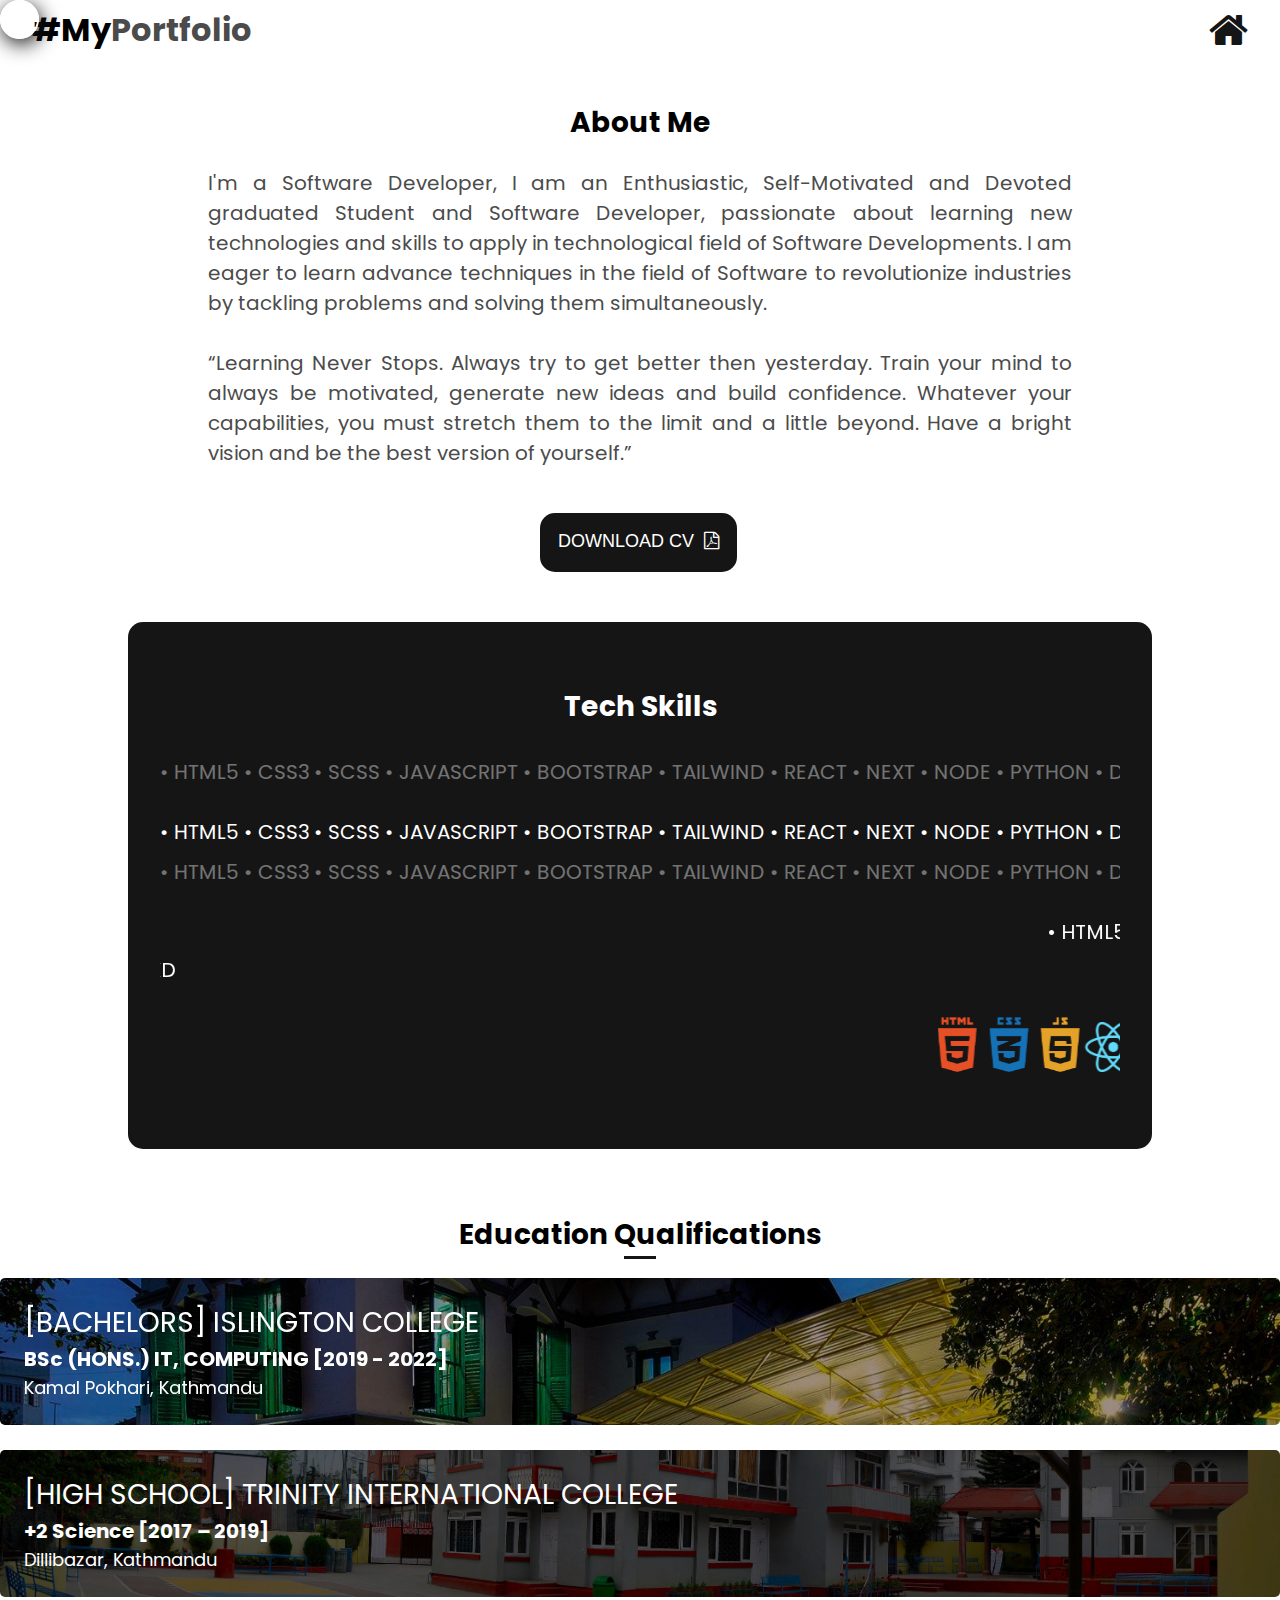
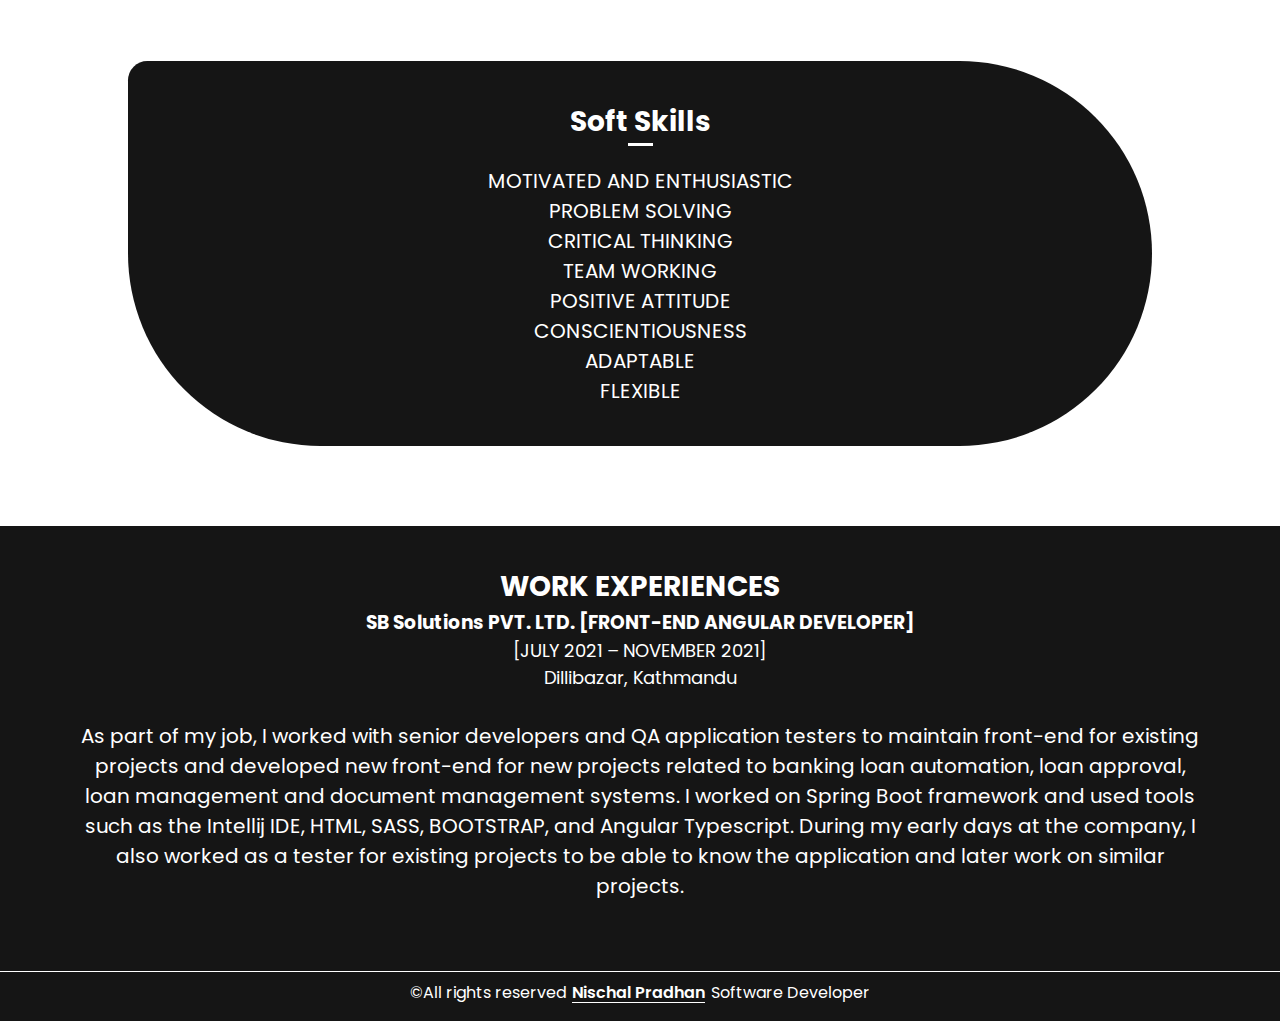
==== components/about.html @ e835295c "Update about.html" ====
<!DOCTYPE html>
<html lang="en">

<head>
    <meta charset="UTF-8" />
    <meta http-equiv="X-UA-Compatible" content="IE=edge" />
    <meta name="viewport" content="width=device-width, initial-scale=1.0" />
    <title>About Me</title>

    <link rel="icon" href="./../img/favicon.ico" type="image/x-icon" />

    <link rel="stylesheet" href="https://cdnjs.cloudflare.com/ajax/libs/font-awesome/4.7.0/css/font-awesome.min.css" />
</head>

<style>
    @import url("https://fonts.googleapis.com/css2?family=Poppins:wght@200&display=swap");
    /* font-family: 'Poppins', sans-serif; */
    
    * {
        margin: 0;
        padding: 0;
        box-sizing: border-box;
        scroll-behavior: smooth;
        cursor: none !important;
    }
    
     :root {
        --color-primary: #151515;
        --color-secondary: #fff;
        --color-dark: #111111;
        --color-dark-1: #4b4b4b;
    }
    
     ::selection {
        background: var(--color-primary);
        color: var(--color-secondary);
        text-shadow: 0 0 15px var(--color-secondary);
    }
    
     ::-webkit-scrollbar {
        width: 12px;
    }
    
     ::-webkit-scrollbar-track {
        background-color: var(--color-secondary);
    }
    
     ::-webkit-scrollbar-thumb {
        background-color: var(--color-primary);
        border-radius: 2px;
    }
    
     ::-webkit-scrollbar-thumb:hover {
        background: var(--color-dark);
    }
    
    a {
        text-decoration: none;
        color: var(--color-primary);
    }
    
    li {
        list-style: none;
        color: var(--color-primary);
    }
    
    h2 {
        font-size: 28px !important;
    }
    
    #trailer {
        height: 28px;
        width: 28px;
        background-color: transparent;
        border: 2px solid var(--color-secondary);
        border-radius: 20px 20px 20px 20px;
        padding: 1.1rem;
        position: fixed;
        left: 0;
        top: 0;
        z-index: 10000;
        pointer-events: none;
        opacity: 0;
        transition: opacity 500ms ease;
        box-shadow: 2px 5px 20px var(--color-primary);
        -webkit-border-radius: 20px 20px 20px 20px;
        -moz-border-radius: 20px 20px 20px 20px;
        -ms-border-radius: 20px 20px 20px 20px;
        -o-border-radius: 20px 20px 20px 20px;
    }
    
    body:hover>#trailer {
        opacity: 1;
    }
    
    body {
        font-family: "Poppins", sans-serif;
        background-color: var(--color-secondary);
        /* prevent x-axis scroll */
        max-width: 100% !important;
        overflow-x: hidden !important;
        animation: fadeInAnimation ease 1.5s;
        animation-iteration-count: 1;
        animation-fill-mode: forwards;
    }
    
    @keyframes fadeInAnimation {
        0% {
            opacity: 0;
        }
        100% {
            opacity: 1;
        }
    }
    
    .head-nav {
        display: flex;
        align-items: center;
        text-align: right;
        justify-content: space-between;
        position: sticky;
        top: 0;
        z-index: 9999;
        padding: 0.4em 2em;
        background-color: var(--color-secondary);
    }
    
    .head-nav i {
        font-size: 42px;
        text-transform: uppercase;
    }
    
    .head-nav i:hover {
        color: var(--color-dark-1);
    }
    
    .top-area {
        display: flex;
        flex-direction: row;
        flex-wrap: nowrap;
    }
    
    .left-area {
        width: 50%;
        margin: 2em 0 2em 3em;
        text-align: justify;
        font-size: 20px;
        padding: 2rem 5rem;
        padding-bottom: 0 !important;
        transform: translateY(-15px);
    }
    
    .left-area h2 {
        display: flex;
        justify-content: center;
        margin: 1.5rem auto;
    }
    
    .left-area p,
    .left-area q {
        font-size: 20px;
        color: var(--color-dark-1);
    }
    
    .right-area {
        background-color: var(--color-primary);
        color: var(--color-secondary);
        border-radius: 15px;
        width: 40%;
        height: 90%;
        margin: 5em 2em 0 0;
        text-align: justify;
        font-size: 20px;
        padding: 4rem 2rem 2rem 2rem;
        transform: translateY(-65px);
        transition: 0.3s ease-in-out;
    }
    
    .middle-area {
        display: flex;
        width: 100%;
    }
    
    .mid-left {
        display: flex;
        text-align: center;
        width: 50%;
        padding: 5em;
        margin: auto auto 4em auto;
        border: 2px solid var(--color-primary);
        border-radius: 10px;
        box-shadow: 70px 30px 40px var(--color-dark-1) !important;
        justify-content: center;
        align-items: center;
        transition: 0.5s ease-out;
    }
    
    .mid-left:hover {
        transform: translateX(30px);
        box-shadow: -120px 30px 50px var(--color-dark-1) !important;
        transition: 0.2s ease-in;
    }
    
    .bachelors-college,
    .plustwo-college {
        padding: 1.5em;
        color: var(--color-secondary);
        text-align: start;
        border-radius: 5px;
    }
    
    .bachelors-college {
        background: url('./../img/islington.jpg') no-repeat center center / cover;
        backdrop-filter: blur(50px);
    }
    
    .plustwo-college {
        background: url('./../img/trinity.jpg') no-repeat center center / cover;
        backdrop-filter: blur(50%);
    }
    
    .mid-left h2 {
        writing-mode: vertical-lr;
        text-align: end;
    }
    
    .mid-left-head-1 {
        display: none;
    }
    
    .mid-left-head-2 {
        padding-left: 2em;
        text-decoration: underline;
        text-underline-offset: 8px;
    }
    
    .mid-left-horLine {
        display: none;
        width: 2em;
        padding: 0.1em;
        border: none;
        background-color: var(--color-primary);
        margin: 0 auto 1.2em auto;
    }
    
    .mid-right {
        width: 30%;
        padding: 0 !important;
    }
    
    .mid-right h2 {
        margin-top: 3em;
        text-align: center;
    }
    
    .mid-right .soft-skills {
        font-size: 20px;
        text-align: center;
    }
    
    .hor-line {
        display: flex;
        width: 25px;
        padding: 0.1em;
        border: none;
        background-color: var(--color-primary);
        margin: 0 auto 1.2em auto;
    }
    
    .btn-download button {
        border: none;
        border-radius: 15px;
        margin: 2.5em auto;
        margin-bottom: 0 !important;
        padding: 1em;
        text-transform: uppercase;
        color: var(--color-secondary);
        background-color: var(--color-primary);
        border-bottom: 2px solid transparent;
        transition: 0.2s ease-out;
    }
    
    .btn-download button,
    .btn-download i {
        font-size: 18px !important;
    }
    
    .btn-download button:hover {
        background-color: transparent;
        color: var(--color-primary);
        border-bottom: 2px solid var(--color-primary);
        border-radius: 0;
    }
    /* infinite scroll text */
    
    article {
        max-width: 100%;
        margin: 1em auto;
        overflow: hidden;
        position: relative;
        min-height: 4em;
    }
    
    .infiniteScroll-left {
        white-space: nowrap;
        position: absolute;
        text-transform: uppercase;
    }
    
    .infiniteScroll-left {
        -webkit-animation: infiniteMove-left 8s linear infinite;
        white-space: nowrap;
        animation: infiniteMove-left 8s linear infinite alternate;
    }
    
    @-webkit-keyframes infiniteMove-left {
        from {
            left: 0;
        }
        to {
            left: -140px;
        }
    }
    
    @keyframes infiniteMove-left {
        from {
            left: 0;
        }
        to {
            left: -140px;
        }
    }
    
    .infiniteScroll-right {
        white-space: nowrap;
        position: absolute;
        top: 2em;
        opacity: 0.4;
        text-transform: uppercase;
    }
    
    .infiniteScroll-right {
        -webkit-animation: infiniteMove-right 8s linear infinite;
        white-space: nowrap;
        animation: infiniteMove-right 8s linear infinite alternate;
    }
    
    @-webkit-keyframes infiniteMove-right {
        from {
            right: 0;
        }
        to {
            right: -140px;
        }
    }
    
    @keyframes infiniteMove-right {
        from {
            right: 0;
        }
        to {
            right: -140px;
        }
    }
    
    @keyframes early {
        from {
            opacity: 1;
        }
        to {
            opacity: 0;
        }
    }
    
    .early {
        animation: fadeIn ease-in 1;
        animation-fill-mode: forwards;
        animation-duration: 1s;
        animation-delay: 1.5s;
    }
    /*  */
    
    .bottom-area {
        text-align: center;
        background-color: var(--color-primary);
        color: var(--color-secondary);
    }
    
    .bottom-area h2 {
        display: flex;
        justify-content: center;
        text-transform: uppercase;
        font-size: 24px;
        text-align: center;
    }
    
    .bottom-area span {
        font-size: 18px;
        display: flex;
        justify-content: center;
    }
    
    .bottom-area p {
        width: 100%;
        margin: 1.5em auto;
        justify-content: center;
        font-size: 20px;
        text-align: center;
    }
    /* footer */
    
    .footer-content {
        display: flex;
        justify-content: center;
        text-align: center;
        padding: 0.5em 2em 1em 2em;
        background: var(--color-primary);
        color: var(--color-secondary);
        border-top: 1px solid var(--color-secondary);
    }
    
    .footer-content>span {
        margin: 0 0.2em;
    }
    
    .footer-content>span:nth-child(2) {
        font-weight: 600;
    }
    
    @media screen and (max-width:1900px) {
        .top-area {
            display: block;
        }
        .left-area {
            width: 80%;
            margin: auto;
        }
        .right-area {
            width: 60%;
            margin: auto;
        }
        .right-area {
            margin: 100px auto;
            margin-bottom: 0 !important;
        }
        .btn-download {
            max-width: 200px;
            padding: 0 !important;
            margin: auto !important;
        }
    }
    
    @media screen and (max-width:1700px) {
        .mid-left {
            width: 50%;
            border: none;
            display: block;
            border-radius: 0;
            box-shadow: none !important;
        }
        .mid-left-head-1 {
            display: block;
        }
        .mid-left-head-2 {
            display: none;
        }
        .mid-left-horLine {
            display: flex;
            width: 2em;
            padding: 0.1em;
            border: none;
            background-color: var(--color-primary);
            margin: 0 auto 1.2em auto;
        }
        .mid-left:hover {
            box-shadow: none !important;
            transform: none !important;
        }
        .mid-left h2 {
            writing-mode: horizontal-tb;
            text-align: center;
        }
        .edu-institutes {
            text-align: center;
        }
        .mid-right {
            width: 50%;
            text-align: center;
            margin-top: 0 !important;
            margin: auto;
            margin-bottom: 5em;
            border-left: 1px double var(--color-primary);
            border-radius: 0;
        }
        .mid-right .soft-skills {
            line-height: 40px;
        }
    }
    
    @media screen and (max-width:1300px) {
        .left-area,
        .right-area {
            width: 80%;
            margin: auto;
        }
        .right-area {
            margin: 100px auto;
        }
        .middle-area {
            display: block;
        }
        .mid-left,
        .mid-right {
            border: none;
            padding: 0;
        }
        .mid-left {
            width: 100%;
        }
        .mid-right {
            width: 80%;
            background-color: var(--color-primary);
            color: var(--color-secondary);
            border-radius: 25px 250px 250px 250px;
            transition: 0.3s ease-in-out;
        }
        .mid-right h2 {
            margin: 0;
        }
        .mid-right {
            padding: 2.5em !important;
        }
        .soft-skills ul li {
            color: var(--color-secondary) !important;
        }
        .mid-right .soft-skills {
            line-height: 30px;
        }
    }
    
    .hor-line {
        display: block;
        background-color: var(--color-secondary);
    }
    
    @media screen and (max-width:845px) {
        .top-area>.left-area {
            width: 98%;
            margin: 0;
            padding: 1.2em;
        }
        .top-area>.right-area {
            width: 94%;
            margin: 100px auto;
        }
        .bottom-area {
            padding: 2.5em 1.2em !important;
        }
        .mid-right {
            width: 100%;
            border-radius: 0;
            margin-bottom: 2em;
            background-color: transparent;
            color: var(--color-primary);
        }
        .soft-skills ul li {
            color: var(--color-primary) !important;
        }
        .hor-line {
            display: block;
            background-color: var(--color-primary);
        }
    }
    
    @media screen and (max-width:525px) {
        .top-area>.right-area {
            border-radius: 0;
            width: 100%;
            margin: 100px auto;
            padding: 2.5em 0 1.5em 0 !important;
        }
    }
</style>

<body>
    <!-- cursor trailer -->
    <div id="trailer"></div>
    <!--  -->

    <header class="head-nav">
        <h1>#My<span style="color: #4b4b4b">Portfolio</span></h1>
        <a href="/">
            <i class="fa fa-home"></i>
        </a>
    </header>

    <main>
        <section class="about-page">
            <div class="top-area">
                <div class="left-area">
                    <h2>About Me</h2>
                    <p>
                        I'm a Software Developer, I am an Enthusiastic, Self-Motivated and Devoted graduated Student and Software Developer, passionate about learning new technologies and skills to apply in technological field of Software Developments. I am eager to learn advance
                        techniques in the field of Software to revolutionize industries by tackling problems and solving them simultaneously.
                    </p>
                    <br />
                    <q>Learning Never Stops. Always try to get better then yesterday.
                    Train your mind to always be motivated, generate new ideas and
                    build confidence. Whatever your capabilities, you must stretch
                    them to the limit and a little beyond. Have a bright vision and be
                    the best version of yourself.</q>
                    <div class="btn-download">
                        <a href="./../docs/CV-Nischal-Pradhan.pdf" target="_blank">
                            <button class="download-btn">Download CV&nbsp;
                            <i class="fa fa-file-pdf-o" style="font-size:24px"></i></button>
                        </a>
                    </div>
                </div>

                <div class="right-area">

                    <section class="early">
                        <h2 style="text-align: center;">
                            Tech Skills</h2>
                        <hr style="
                          display: flex;
                          width: 25px;
                          padding: 0.1em;
                          border: none;
                          background-color: var(--color-primary);
                          margin: 0 auto -35px auto;
                        " class="hor-line" />
                        <article>
                            <p class="infiniteScroll-right">
                                &#x2022; HTML5 &#x2022; CSS3 &#x2022; SCSS &#x2022; JAVASCRIPT &#x2022; BOOTSTRAP &#x2022; TAILWIND &#x2022; REACT &#x2022; NEXT &#x2022; NODE &#x2022; PYTHON &#x2022; DJANGO &#x2022; GIT &#x2022; GITHUB &#x2022; ORACLE SQL &#x2022; MYSQL &#x2022; ADOBE
                                PHOTOSHOP &#x2022; ADOBE ILLUSTRATOR &#x2022; ADOBE PREMIERE PRO &#x2022; FIGMA &#x2022; ADOBE XD
                            </p>
                        </article>
                        <article>
                            <p class="infiniteScroll-left">
                                &#x2022; HTML5 &#x2022; CSS3 &#x2022; SCSS &#x2022; JAVASCRIPT &#x2022; BOOTSTRAP &#x2022; TAILWIND &#x2022; REACT &#x2022; NEXT &#x2022; NODE &#x2022; PYTHON &#x2022; DJANGO &#x2022; GIT &#x2022; GITHUB &#x2022; ORACLE SQL &#x2022; MYSQL &#x2022; ADOBE
                                PHOTOSHOP &#x2022; ADOBE ILLUSTRATOR &#x2022; ADOBE PREMIERE PRO &#x2022; FIGMA &#x2022; ADOBE XD
                            </p>
                            <p class="infiniteScroll-right">&#x2022; HTML5 &#x2022; CSS3 &#x2022; SCSS &#x2022; JAVASCRIPT &#x2022; BOOTSTRAP &#x2022; TAILWIND &#x2022; REACT &#x2022; NEXT &#x2022; NODE &#x2022; PYTHON &#x2022; DJANGO &#x2022; GIT &#x2022; GITHUB &#x2022; ORACLE SQL
                                &#x2022; MYSQL &#x2022; ADOBE PHOTOSHOP &#x2022; ADOBE ILLUSTRATOR &#x2022; ADOBE PREMIERE PRO &#x2022; FIGMA &#x2022; ADOBE XD
                            </p>
                        </article>

                        <article>
                            <marquee behavior="scroll" direction="left">&#x2022; HTML5 &#x2022; CSS3 &#x2022; SCSS &#x2022; JAVASCRIPT &#x2022; BOOTSTRAP &#x2022; TAILWIND &#x2022; REACT &#x2022; NEXT &#x2022; NODE &#x2022; PYTHON &#x2022; DJANGO &#x2022; GIT &#x2022; GITHUB &#x2022; ORACLE SQL
                                &#x2022; MYSQL &#x2022; ADOBE PHOTOSHOP &#x2022; ADOBE ILLUSTRATOR &#x2022; ADOBE PREMIERE PRO &#x2022; FIGMA &#x2022; ADOBE XD</marquee>

                            <marquee behavior="scroll" direction="right"> &#x2022; HTML5 &#x2022; CSS3 &#x2022; SCSS &#x2022; JAVASCRIPT &#x2022; BOOTSTRAP &#x2022; TAILWIND &#x2022; REACT &#x2022; NEXT &#x2022; NODE &#x2022; PYTHON &#x2022; DJANGO &#x2022; GIT &#x2022; GITHUB &#x2022; ORACLE SQL
                                &#x2022; MYSQL &#x2022; ADOBE PHOTOSHOP &#x2022; ADOBE ILLUSTRATOR &#x2022; ADOBE PREMIERE PRO &#x2022; FIGMA &#x2022; ADOBE XD</marquee>
                        </article>

                        <article>
                            <marquee behavior="scroll" direction="left" scrollamount="15">
                                <img src="./../img/icons/hcj.png" alt="" height="55px">
                                <img src="./../img/icons/react.png" alt="" height="50px">
                                <img src="./../img/icons/next.png" alt="" height="50px" style="filter: invert(100%);">
                                <img src="./../img/icons/node.png" alt="" height="50px">
                                <img src="./../img/icons/python.png" alt="" height="50px">
                                <img src="./../img/icons/django.png" alt="" height="50px">
                                <img src="./../img/icons/bootstrap.png" alt="" height="50px">
                                <img src="./../img/icons/tailwind.png" alt="" height="55px">
                                <img src="./../img/icons/git.png" alt="" height="55px">
                                <img src="./../img/icons/github.png" alt="" height="55px" style="filter: invert(100%);">
                                <img src="./../img/icons/sql.png" alt="" height="55px">
                                <img src="./../img/icons/ps.png" alt="" height="50px">
                                <img src="./../img/icons/pr.png" alt="" height="50px">
                                <img src="./../img/icons/xd.png" alt="" height="50px">
                                <img src="./../img/icons/figma.png" alt="" height="50px">
                            </marquee>
                        </article>
                    </section>
                </div>
            </div>

            <div class="middle-area">
                <div class="mid-left">
                    <h2 class="mid-left-head-1">
                        Education Qualifications
                    </h2>

                    <hr class="mid-left-horLine" />

                    <div class="edu-institutes">

                        <div class="bachelors-college">
                            <span style="text-transform: uppercase; font-size: 28px;">
                              [Bachelors] Islington College
                            </span>
                            <h4 style="font-size: 20px;">
                                BSc (HONS.) IT, COMPUTING
                                <span> [2019 - 2022] </span>
                            </h4>
                            <span style="font-size: 18px"> Kamal Pokhari, Kathmandu </span>
                        </div>
                        <br>
                        <div class="plustwo-college">
                            <span style="text-transform: uppercase; font-size: 28px;">
                              [HIGH SCHOOL] TRINITY INTERNATIONAL COLLEGE
                            </span>
                            <h4 style="font-size: 20px;">
                                +2 Science
                                <span> [2017 – 2019] </span>
                            </h4>
                            <span style="font-size: 18px"> Dillibazar, Kathmandu </span>
                        </div>
                    </div>

                    <h2 class="mid-left-head-2">Education Qualifications</h2>
                </div>

                <div class="mid-right">
                    <h2>
                        Soft Skills
                    </h2>

                    <hr class="hor-line" />

                    <div class="soft-skills">
                        <ul style="text-transform: uppercase">
                            <li>MOTIVATED and ENTHUSIASTIC</li>
                            <li>PROBLEM SOLVING</li>
                            <li>CRITICAL THINKING</li>
                            <li>TEAM WORKING</li>
                            <li>POSITIVE ATTITUDE</li>
                            <li>CONSCIENTIOUSNESS</li>
                            <li>ADAPTABLE</li>
                            <li>FLEXIBLE</li>
                        </ul>
                    </div>
                </div>
            </div>
            </div>

            <div class="bottom-area" style="padding: 2.5em 5em">
                <h2 style="font-size: 24px;">Work Experiences</h2>
                <div class="about-experiences">
                    <h3>SB Solutions PVT. LTD. [FRONT-END ANGULAR DEVELOPER]</h3>
                    <span> [JULY 2021 – NOVEMBER 2021] </span>
                    <span> Dillibazar, Kathmandu </span>
                    <p>
                        As part of my job, I worked with senior developers and QA application testers to maintain front-end for existing projects and developed new front-end for new projects related to banking loan automation, loan approval, loan management and document management
                        systems. I worked on Spring Boot framework and used tools such as the Intellij IDE, HTML, SASS, BOOTSTRAP, and Angular Typescript. During my early days at the company, I also worked as a tester for existing projects to be able
                        to know the application and later work on similar projects.
                    </p>
                </div>
            </div>
            </div>

        </section>
        <footer>
            <div class="footer-content">
                <span class="footer-c">©All rights reserved</span>
                <span class="footer-name" style="text-decoration: underline; text-underline-offset: 4px">Nischal Pradhan</span
              >
              <span class="footer-aim">Software Developer</span>
            </div>
        </footer>
    </main>
</body>

<script>
    //cursor trailer animation
    const trailer = document.getElementById("trailer");

    window.onmousemove = (e) => {
        const x = e.clientX - trailer.offsetWidth / 2;
        const y = e.clientY - trailer.offsetHeight / 2;

        const keyframes = {
            transform: `translate(${x}px, ${y}px)`,
        };

        trailer.animate(keyframes, {
            duration: 0,
            fill: "forwards",
        });
    };
</script>

</html>
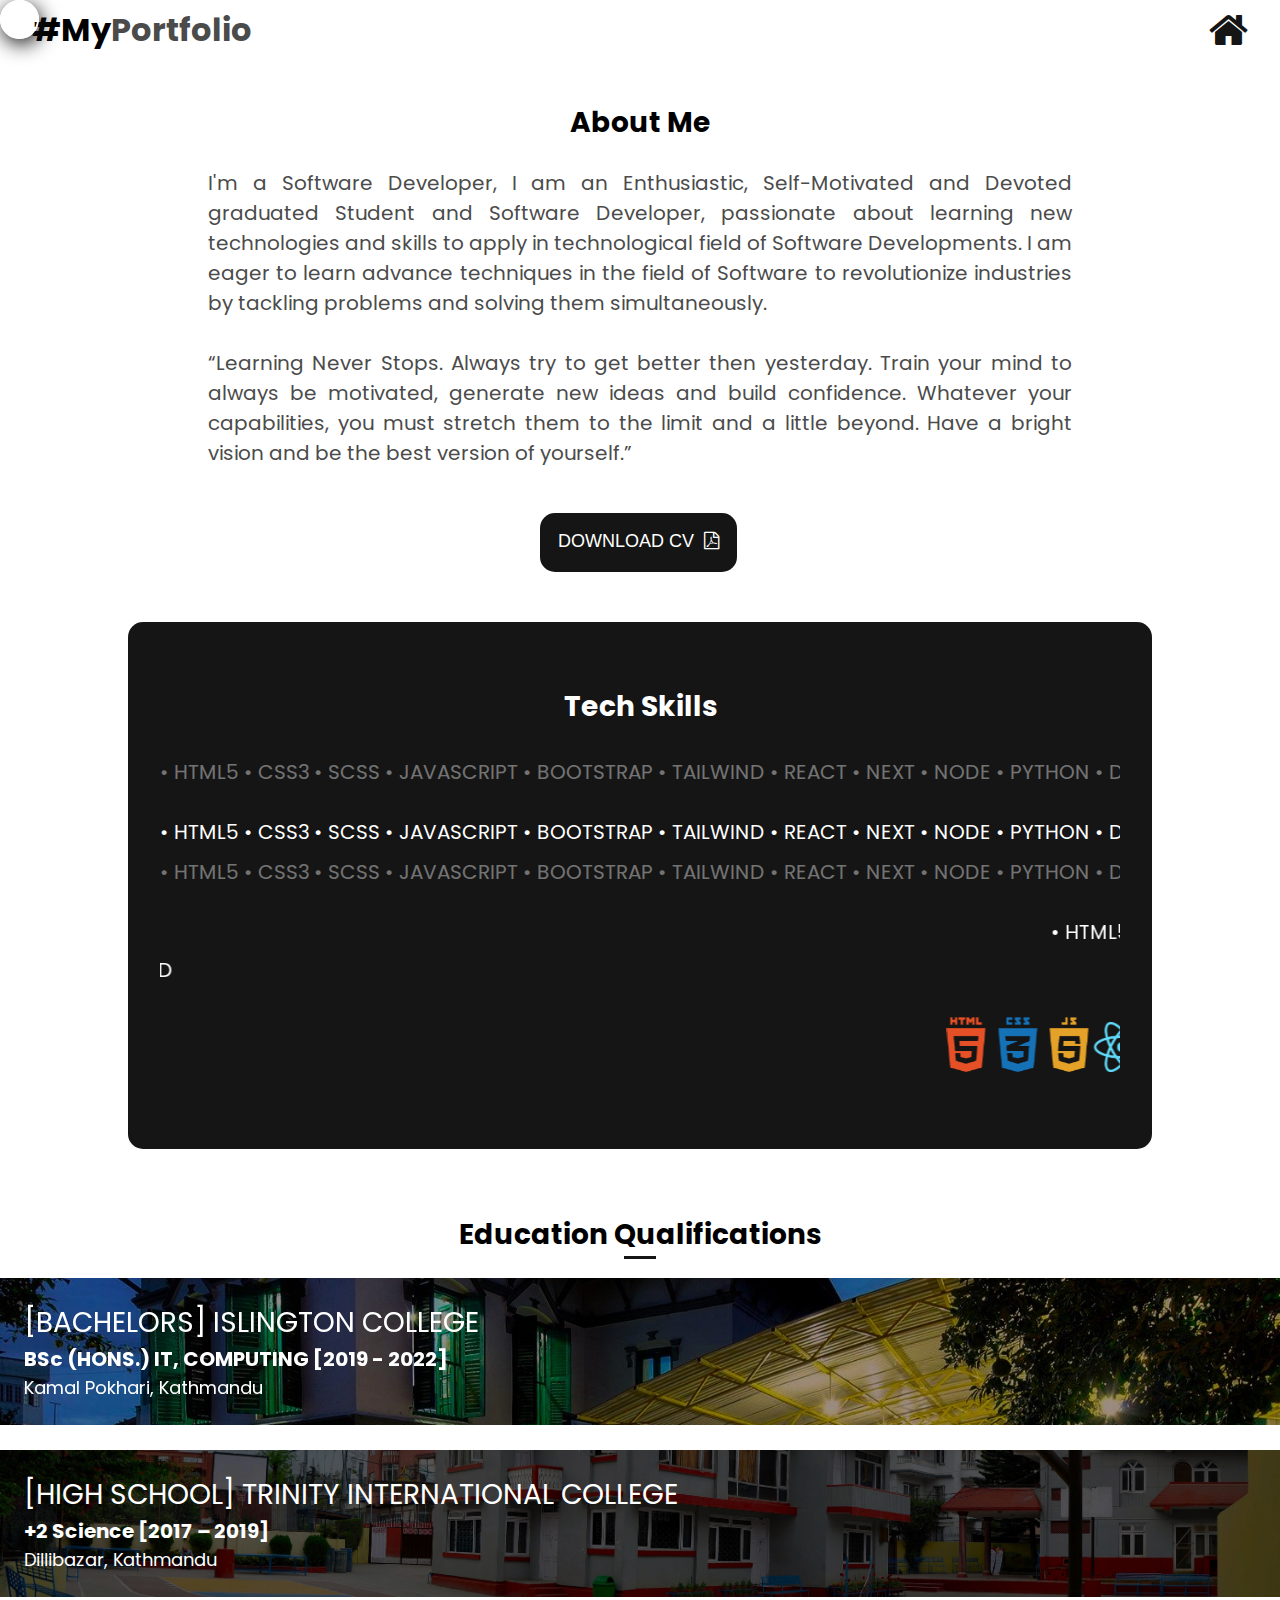
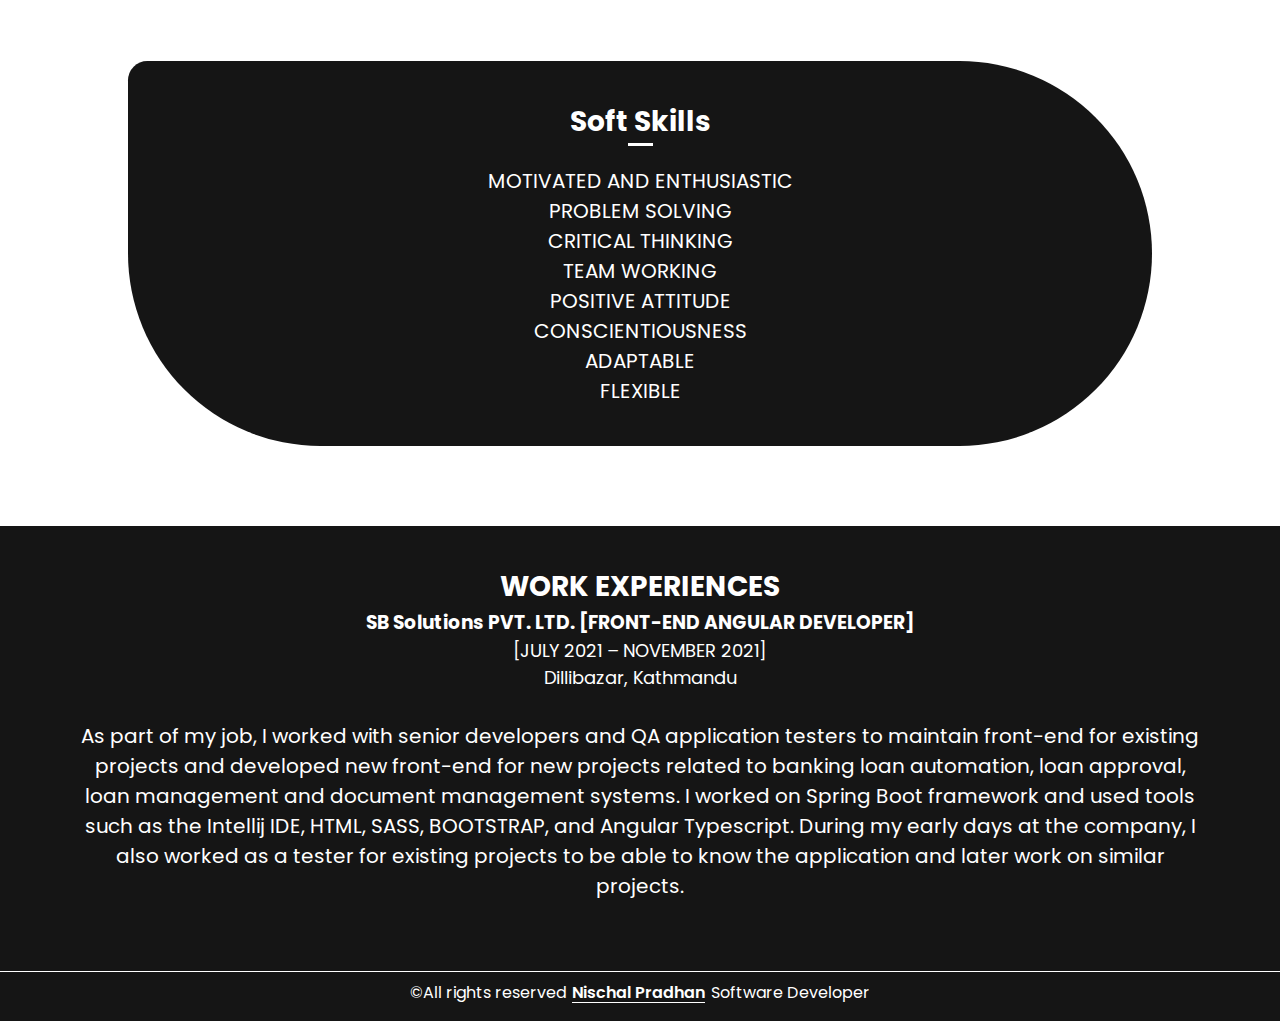
==== commit 449a2aa1: "Update about.html" ====
--- a/components/about.html
+++ b/components/about.html
@@ -206,7 +206,6 @@
         padding: 1.5em;
         color: var(--color-secondary);
         text-align: start;
-        border-radius: 5px;
     }
     
     .bachelors-college {
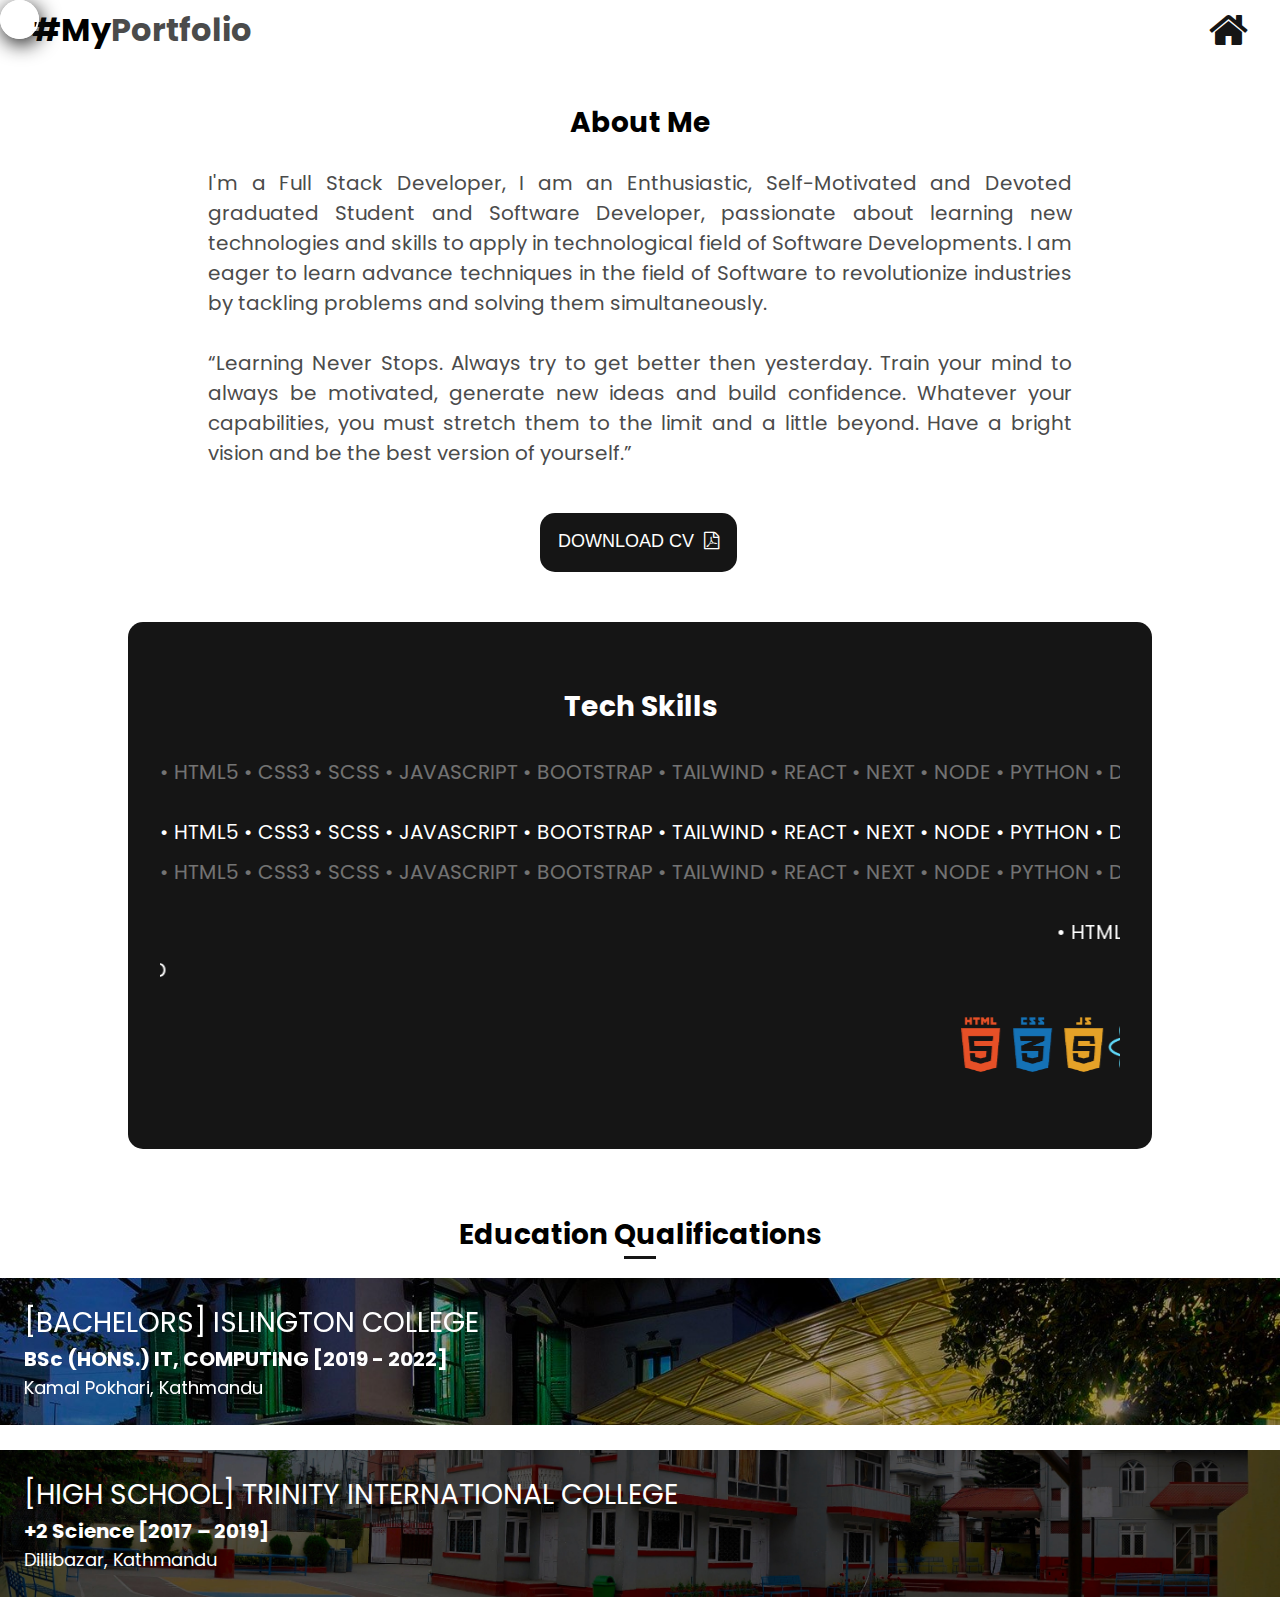
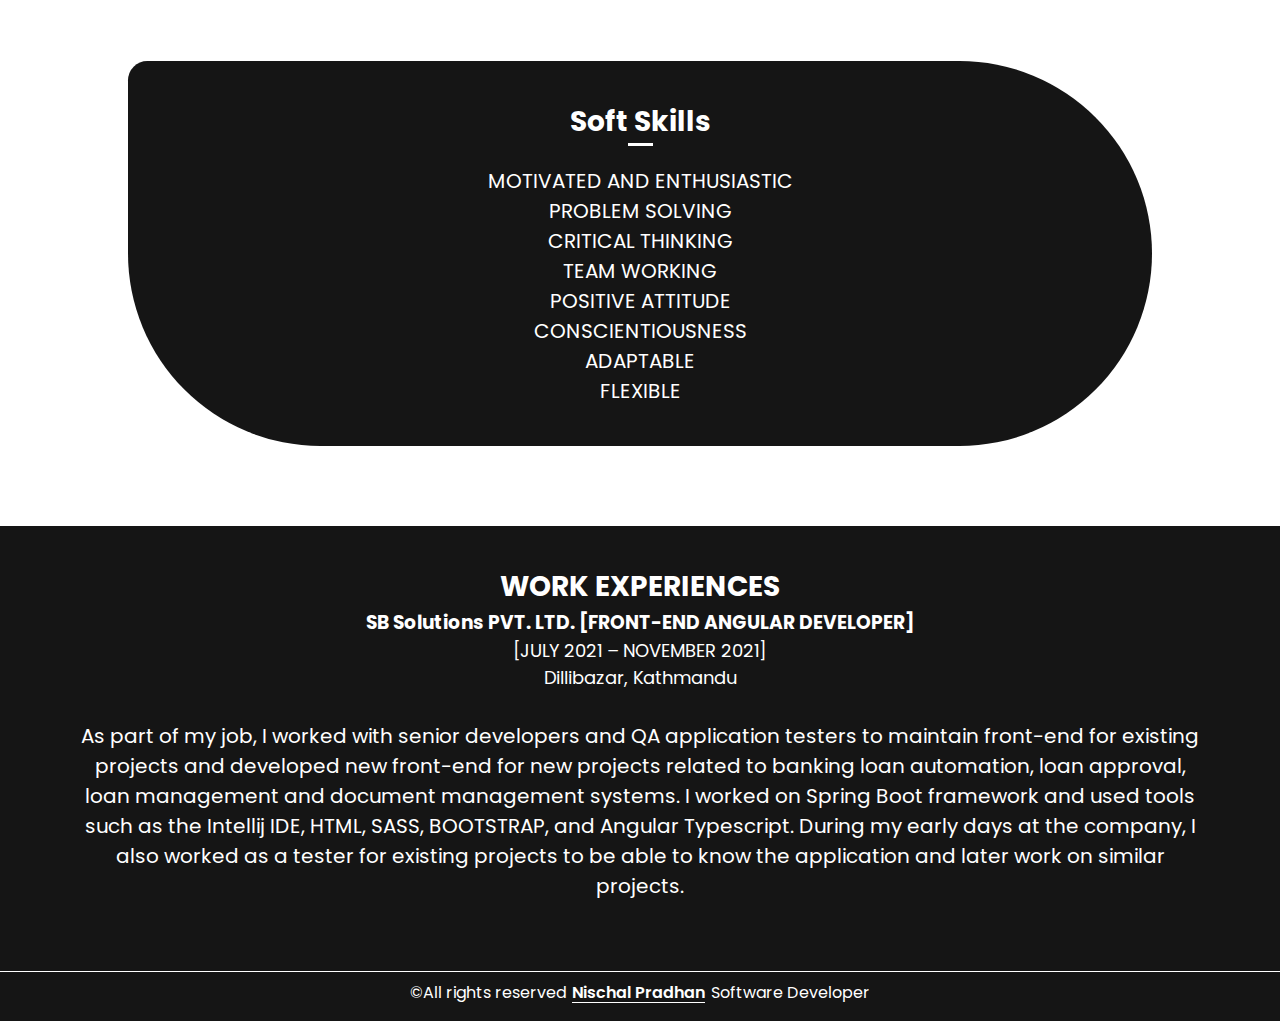
==== commit 35dab1cf: "updates" ====
--- a/components/about.html
+++ b/components/about.html
@@ -599,7 +599,7 @@
                 <div class="left-area">
                     <h2>About Me</h2>
                     <p>
-                        I'm a Software Developer, I am an Enthusiastic, Self-Motivated and Devoted graduated Student and Software Developer, passionate about learning new technologies and skills to apply in technological field of Software Developments. I am eager to learn advance
+                        I'm a Full Stack Developer, I am an Enthusiastic, Self-Motivated and Devoted graduated Student and Software Developer, passionate about learning new technologies and skills to apply in technological field of Software Developments. I am eager to learn advance
                         techniques in the field of Software to revolutionize industries by tackling problems and solving them simultaneously.
                     </p>
                     <br />
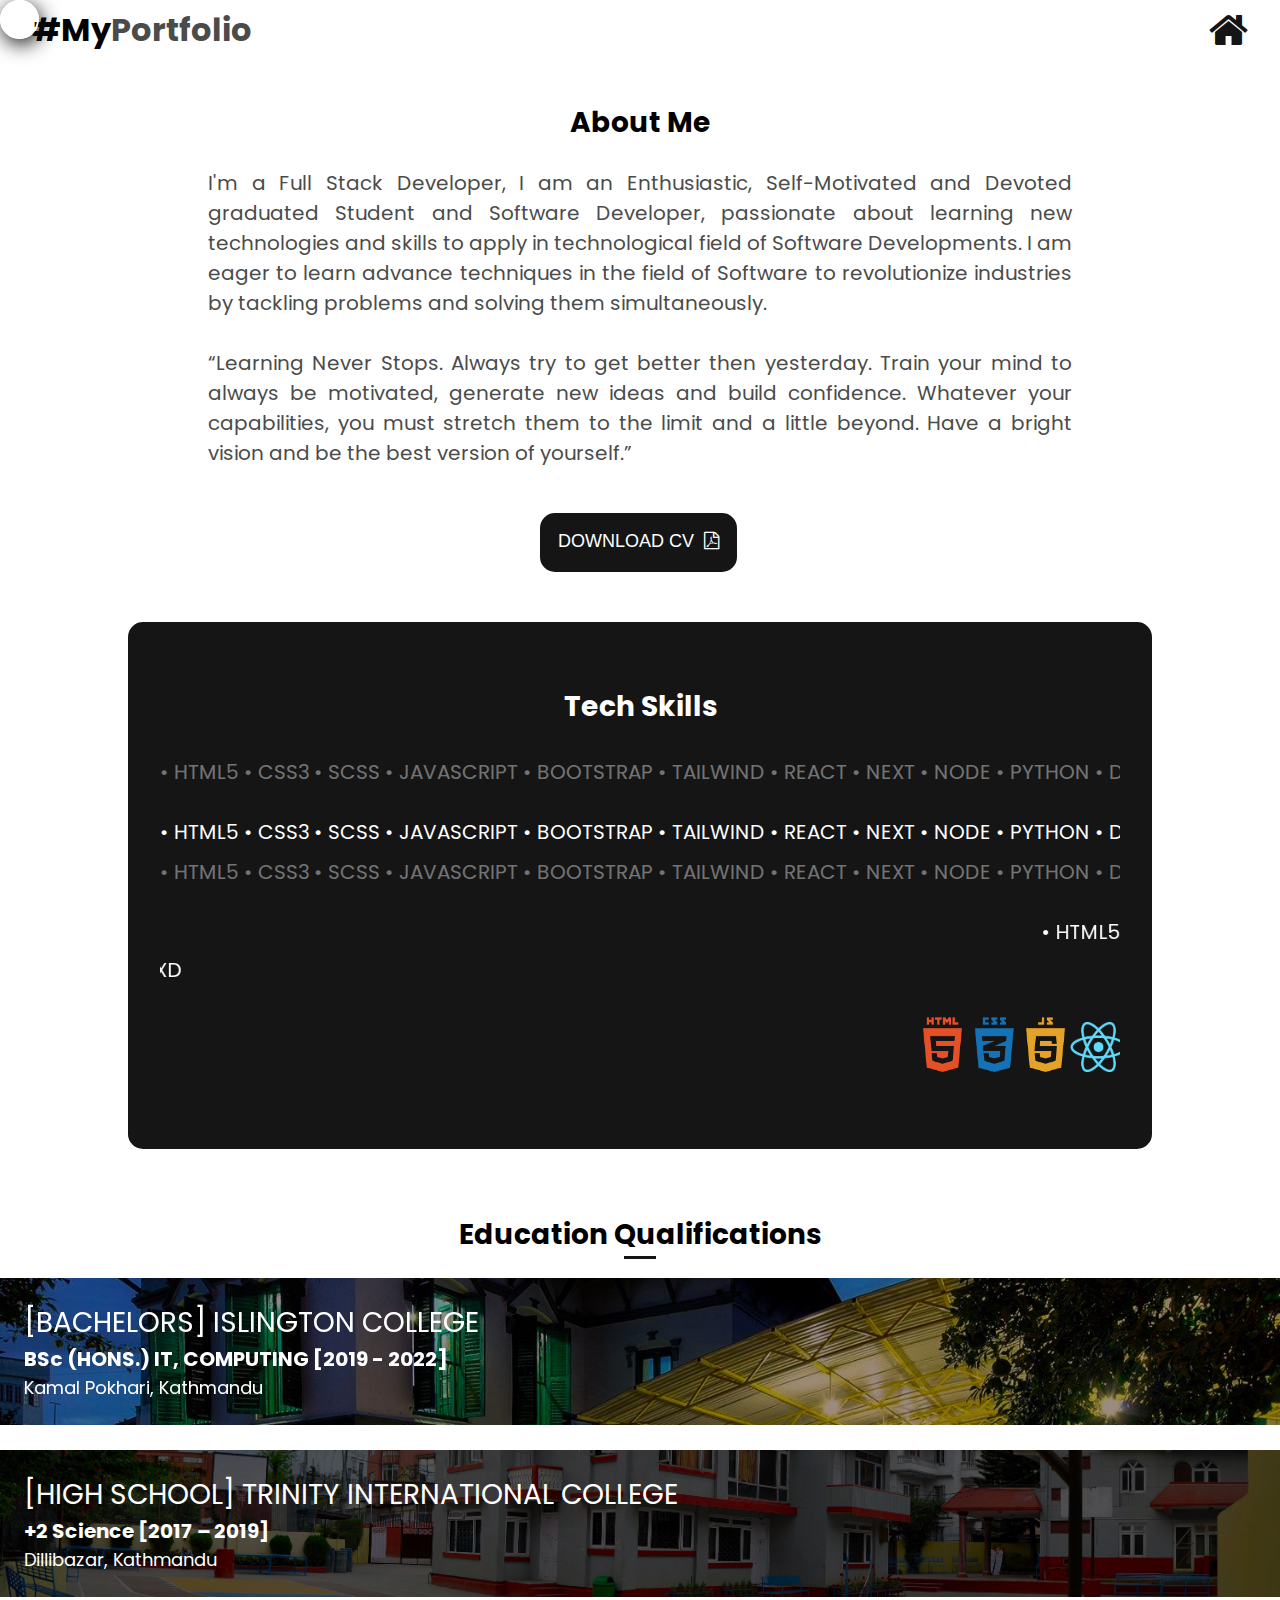
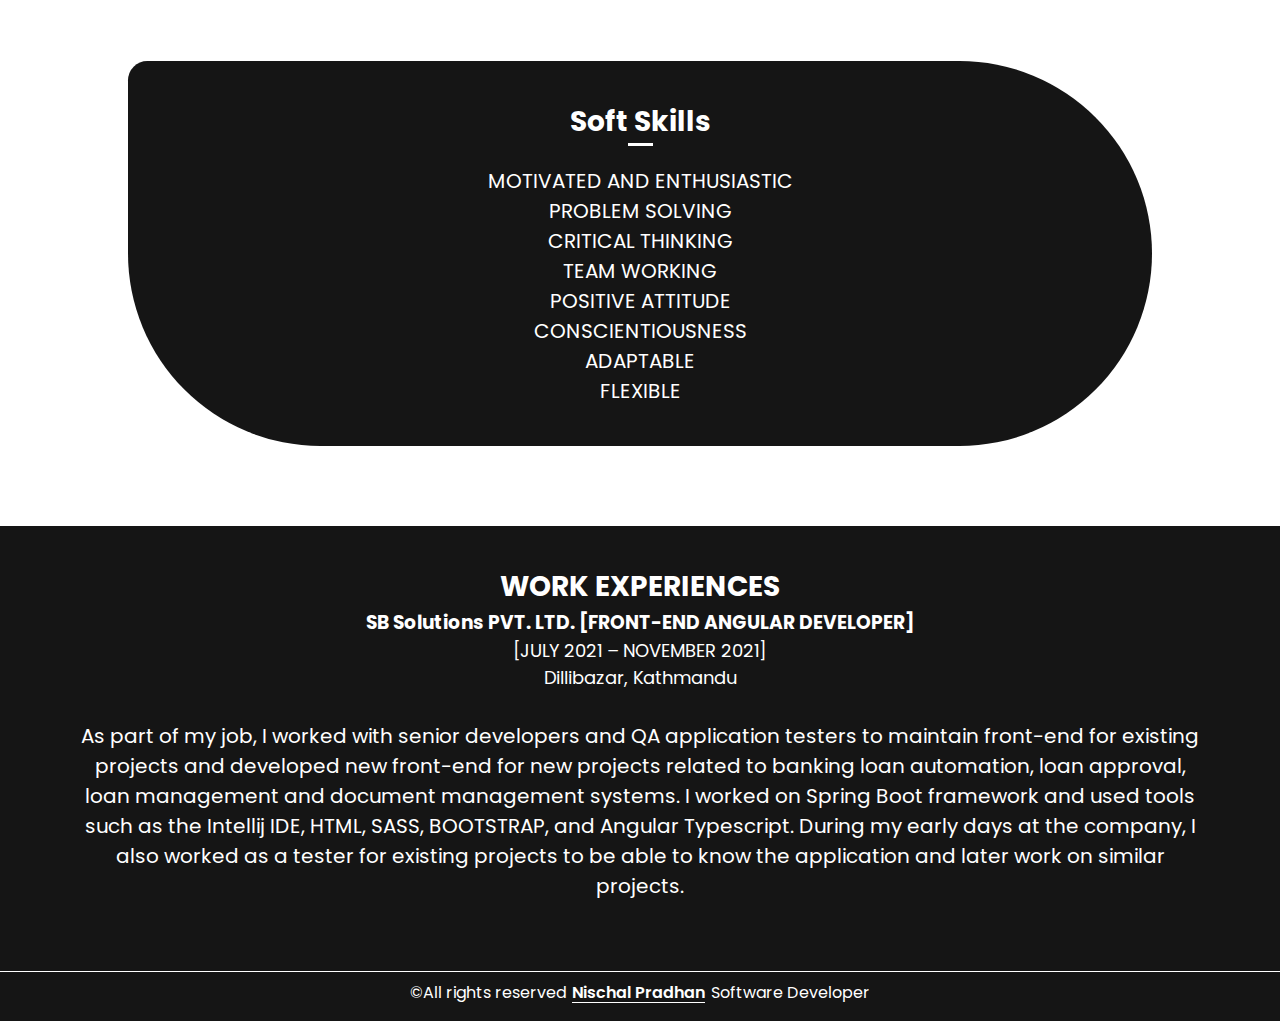
==== commit b4c66715: "updates" ====
--- a/components/about.html
+++ b/components/about.html
@@ -587,8 +587,10 @@
     <!--  -->
 
     <header class="head-nav">
-        <h1>#My<span style="color: #4b4b4b">Portfolio</span></h1>
-        <a href="/">
+        <h1>
+            #My<span style="color:#4b4b4b">Portfolio</span>
+        </h1>
+        <a href="/" aria-label="Go TO Home?">
             <i class="fa fa-home"></i>
         </a>
     </header>
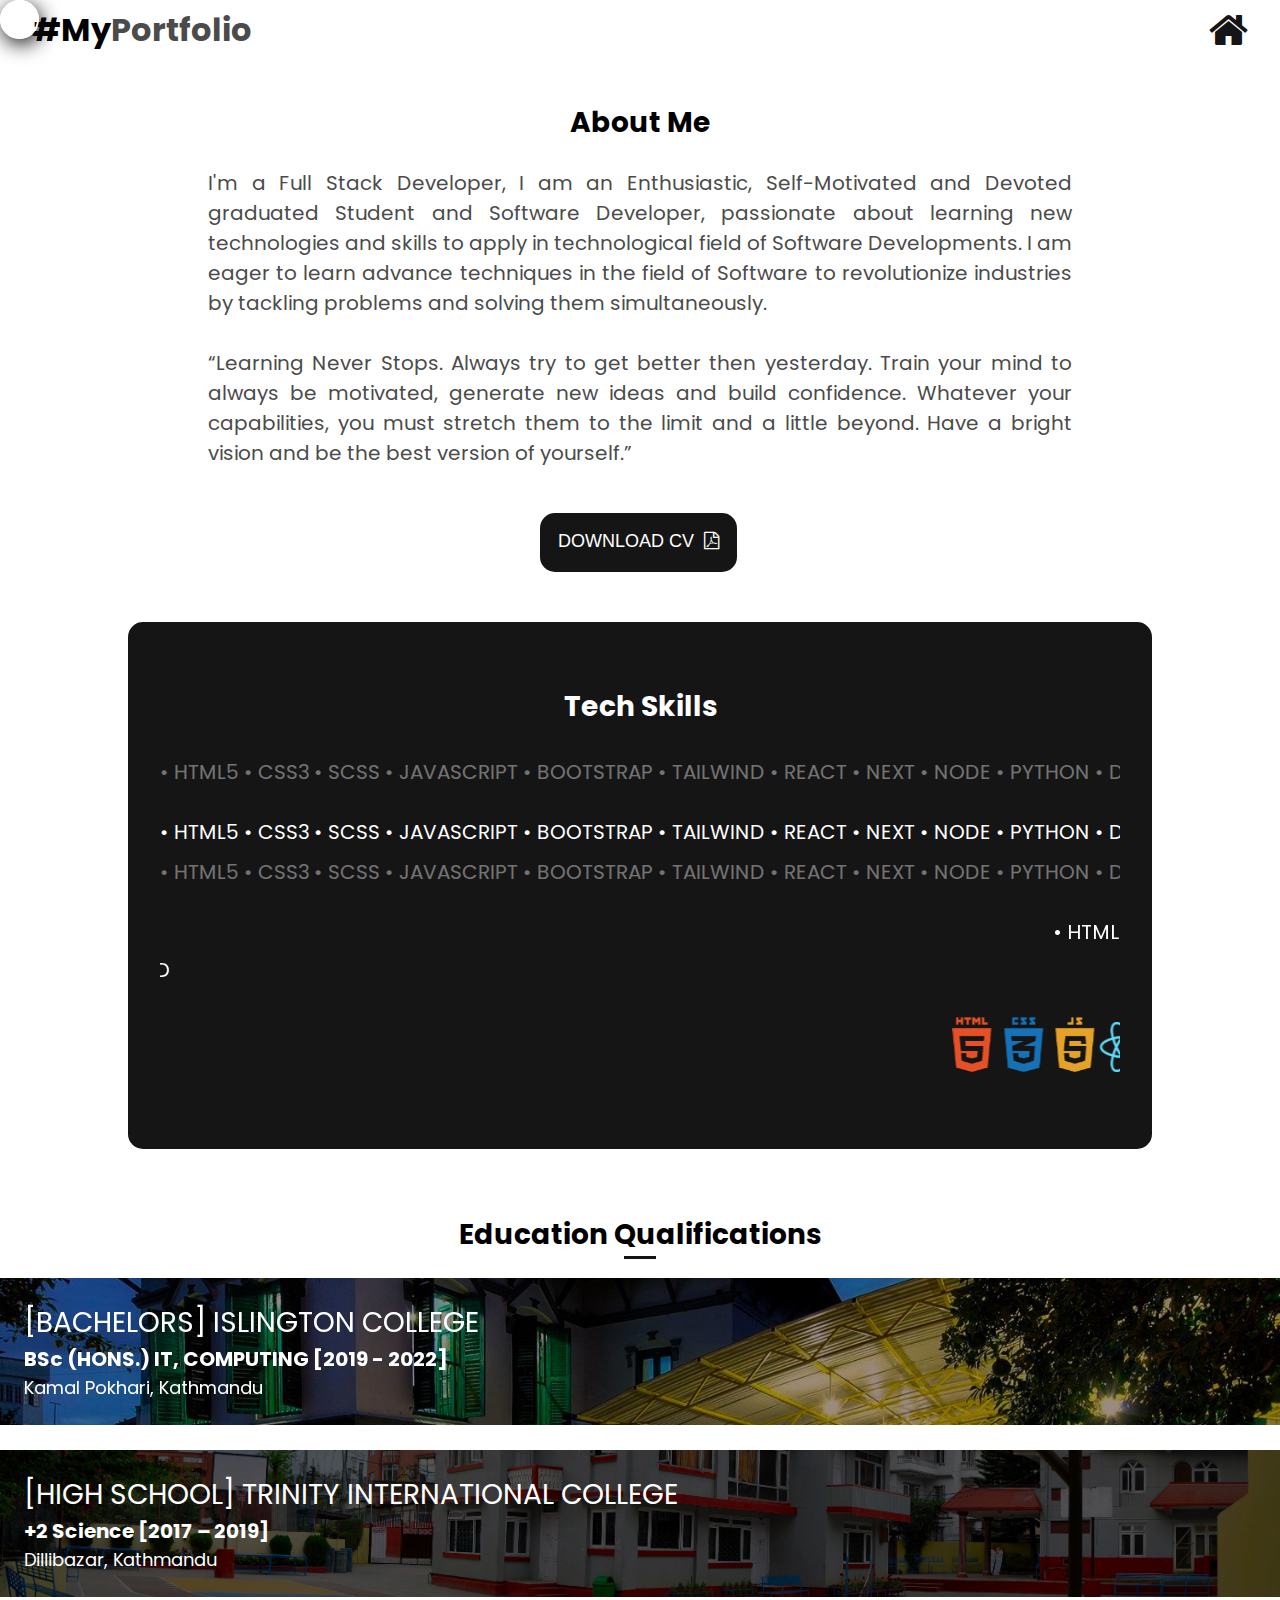
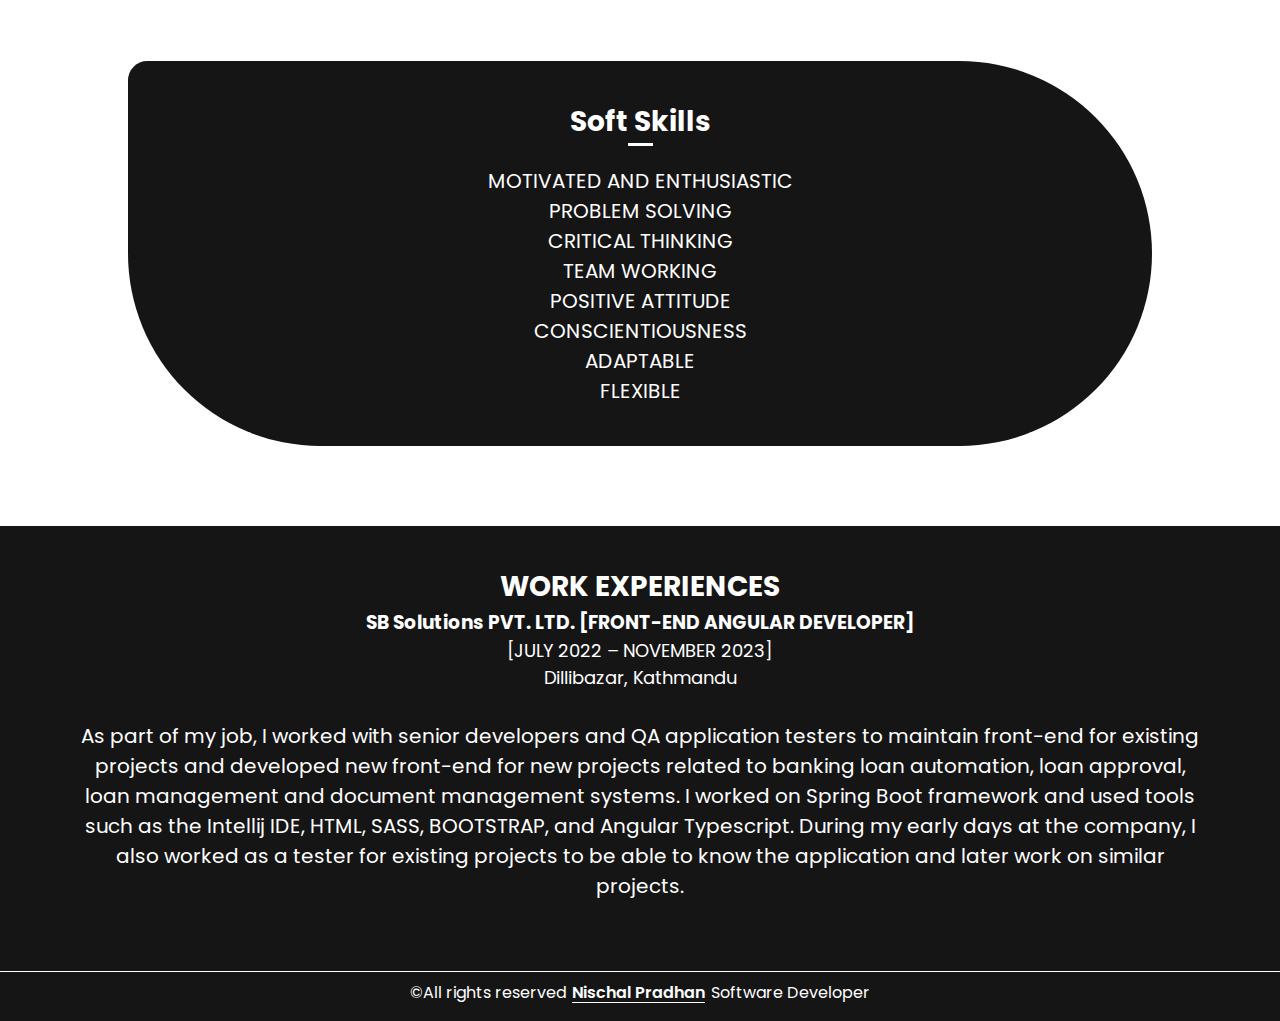
==== commit 27d3a6c8: "updates" ====
--- a/components/about.html
+++ b/components/about.html
@@ -601,8 +601,8 @@
                 <div class="left-area">
                     <h2>About Me</h2>
                     <p>
-                        I'm a Full Stack Developer, I am an Enthusiastic, Self-Motivated and Devoted graduated Student and Software Developer, passionate about learning new technologies and skills to apply in technological field of Software Developments. I am eager to learn advance
-                        techniques in the field of Software to revolutionize industries by tackling problems and solving them simultaneously.
+                        I'm a Full Stack Developer, I am an Enthusiastic, Self-Motivated and Devoted graduated Student and Software Developer, passionate about learning new technologies and skills to apply in technological field of Software Developments. I am eager to learn
+                        advance techniques in the field of Software to revolutionize industries by tackling problems and solving them simultaneously.
                     </p>
                     <br />
                     <q>Learning Never Stops. Always try to get better then yesterday.
@@ -741,7 +741,7 @@
                 <h2 style="font-size: 24px;">Work Experiences</h2>
                 <div class="about-experiences">
                     <h3>SB Solutions PVT. LTD. [FRONT-END ANGULAR DEVELOPER]</h3>
-                    <span> [JULY 2021 – NOVEMBER 2021] </span>
+                    <span> [JULY 2022 – NOVEMBER 2023] </span>
                     <span> Dillibazar, Kathmandu </span>
                     <p>
                         As part of my job, I worked with senior developers and QA application testers to maintain front-end for existing projects and developed new front-end for new projects related to banking loan automation, loan approval, loan management and document management
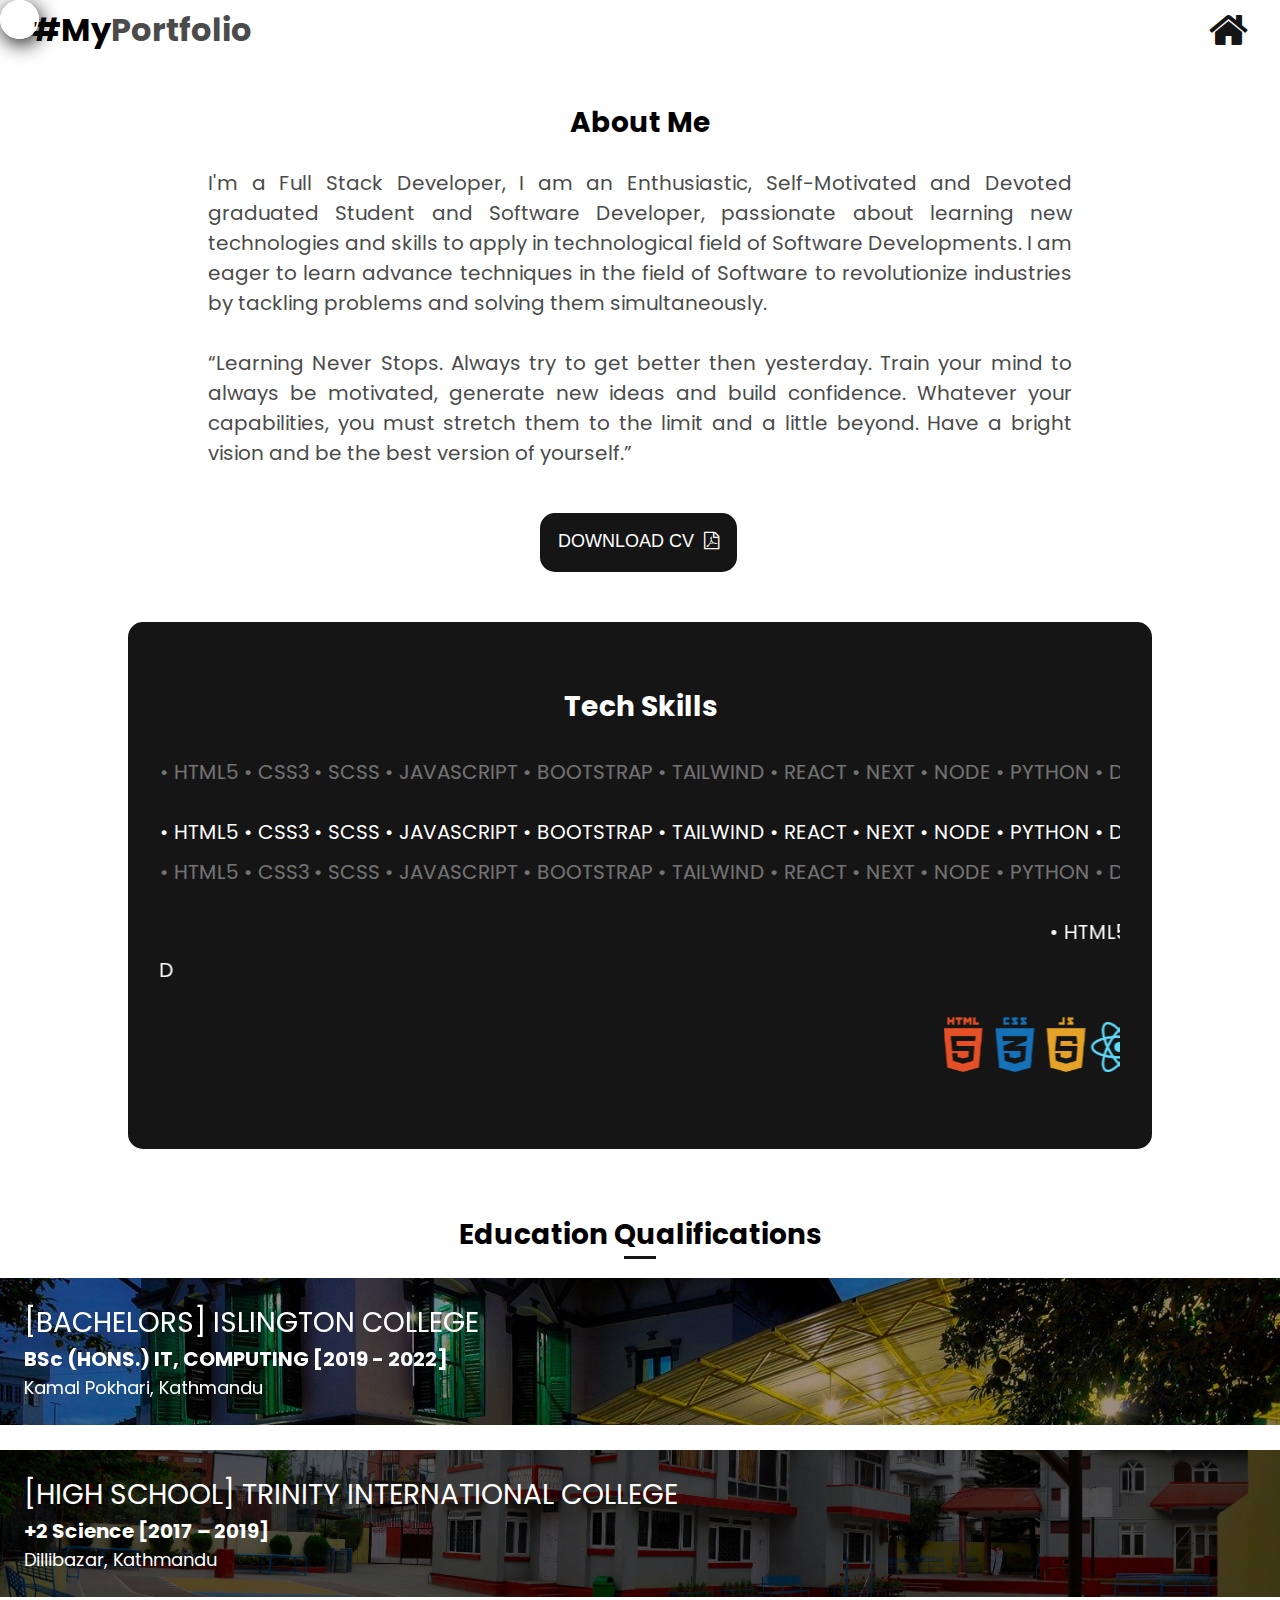
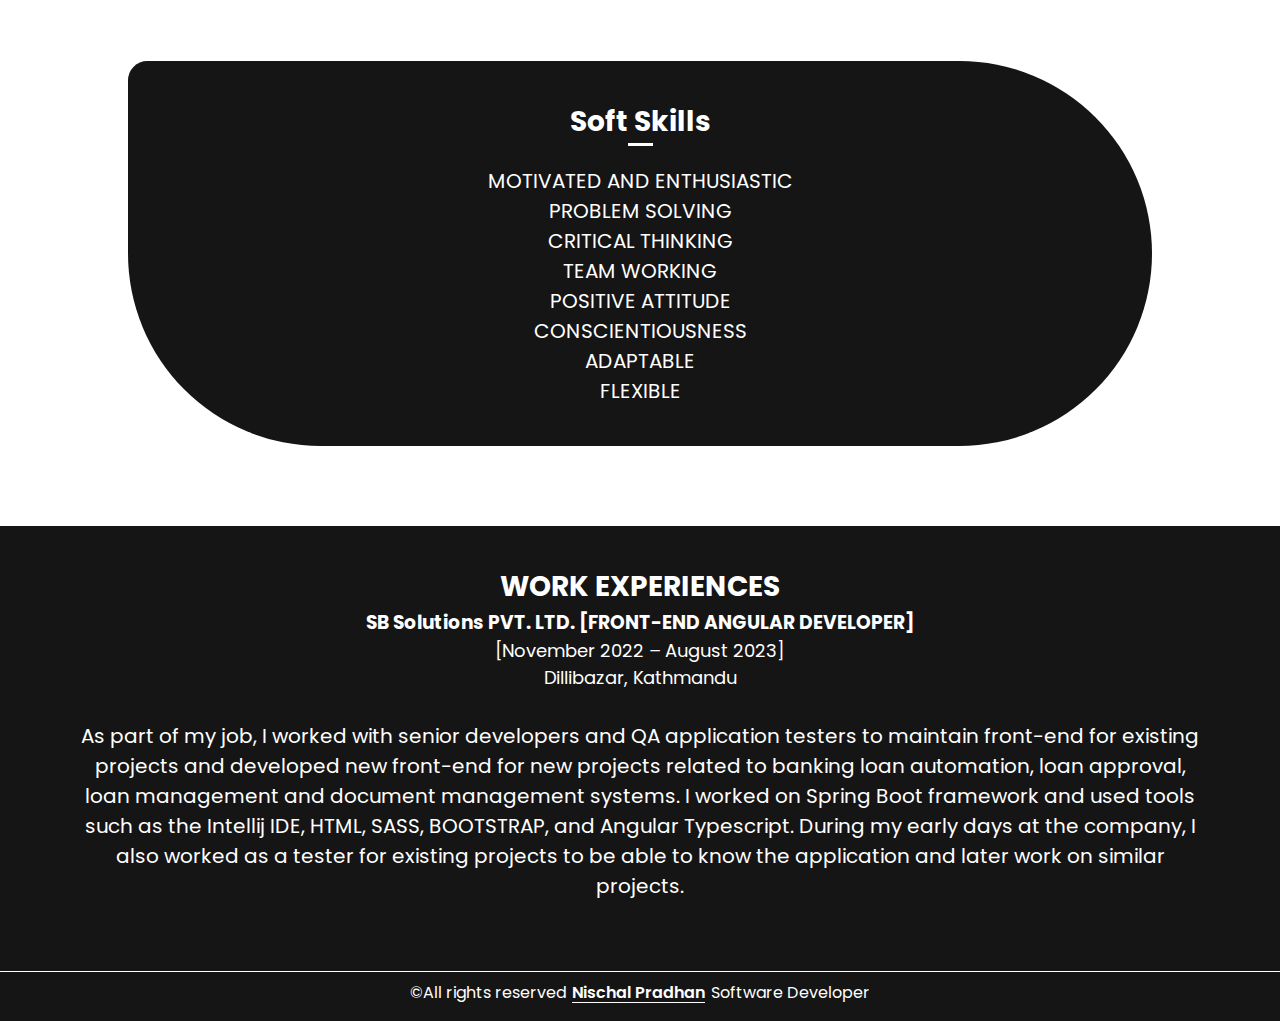
==== commit 782178ff: "Update about.html" ====
--- a/components/about.html
+++ b/components/about.html
@@ -741,7 +741,7 @@
                 <h2 style="font-size: 24px;">Work Experiences</h2>
                 <div class="about-experiences">
                     <h3>SB Solutions PVT. LTD. [FRONT-END ANGULAR DEVELOPER]</h3>
-                    <span> [JULY 2022 – NOVEMBER 2023] </span>
+                    <span> [November 2022 – August 2023] </span>
                     <span> Dillibazar, Kathmandu </span>
                     <p>
                         As part of my job, I worked with senior developers and QA application testers to maintain front-end for existing projects and developed new front-end for new projects related to banking loan automation, loan approval, loan management and document management
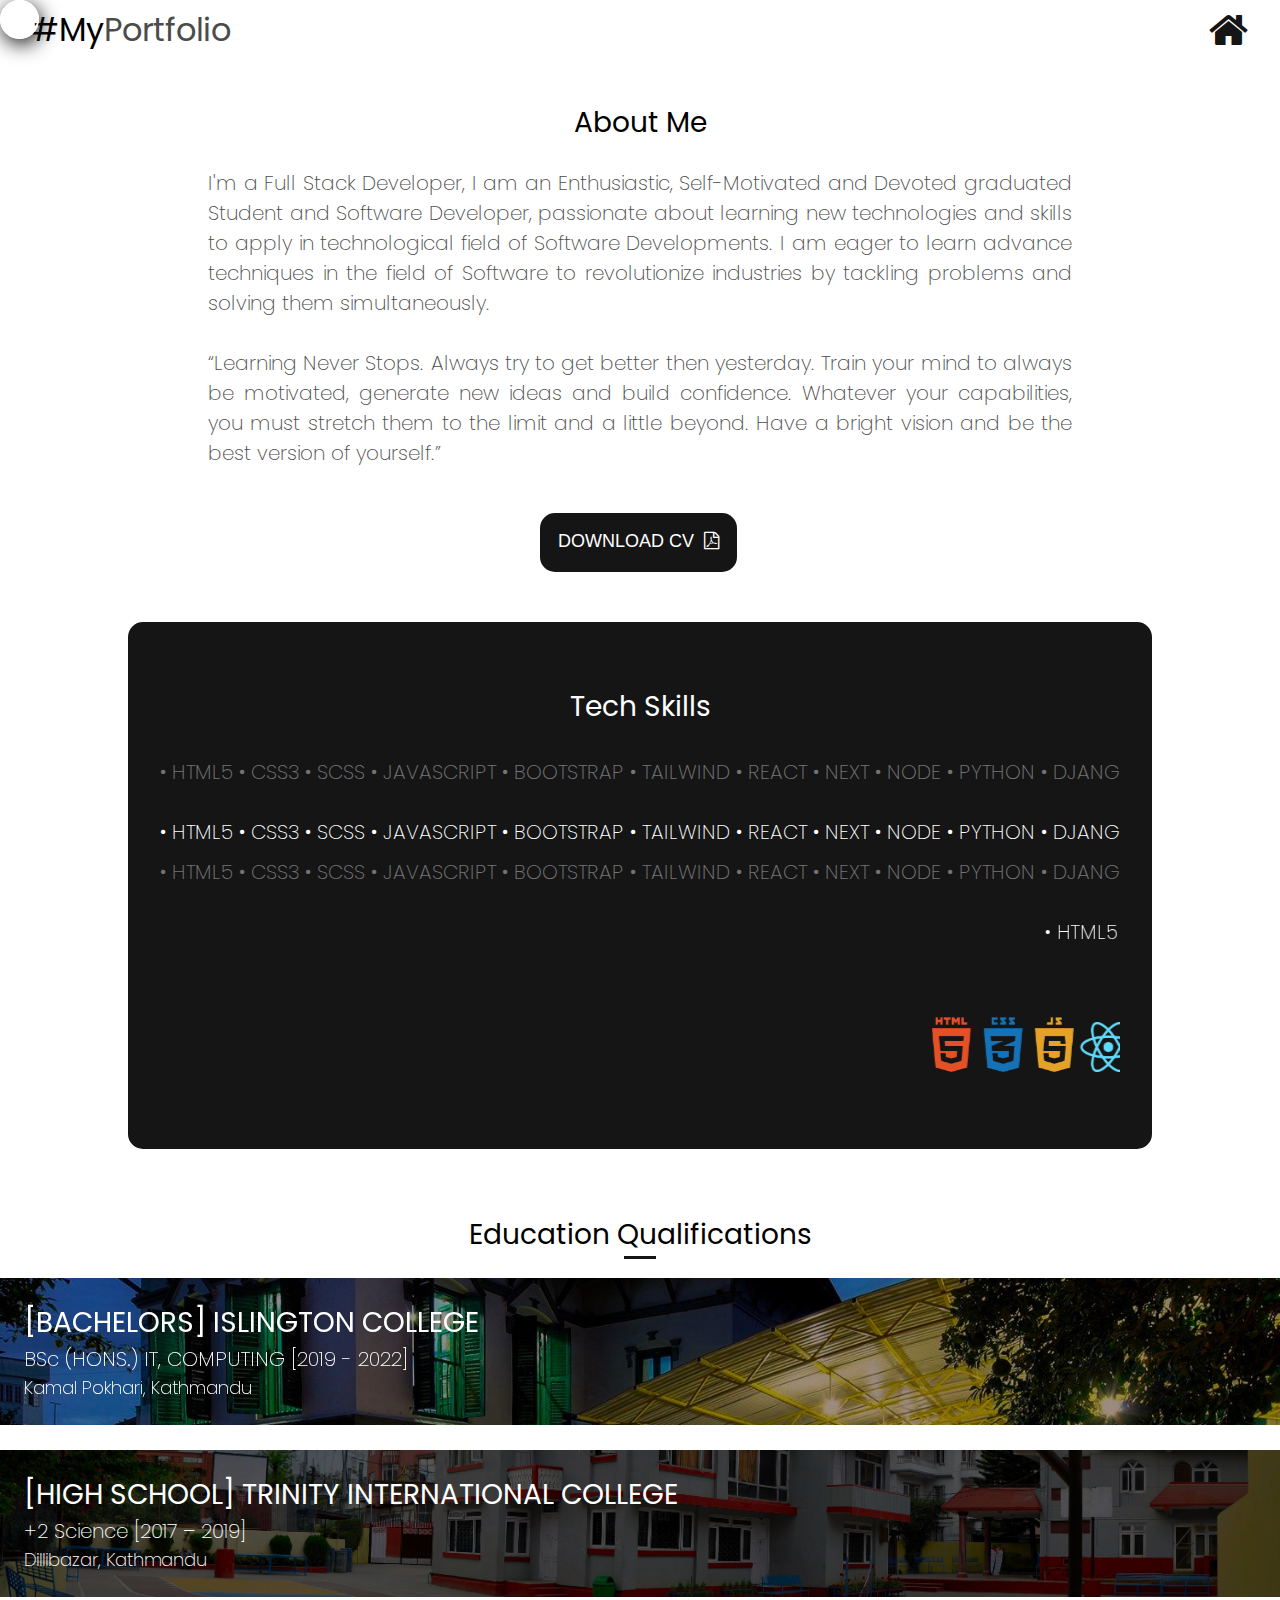
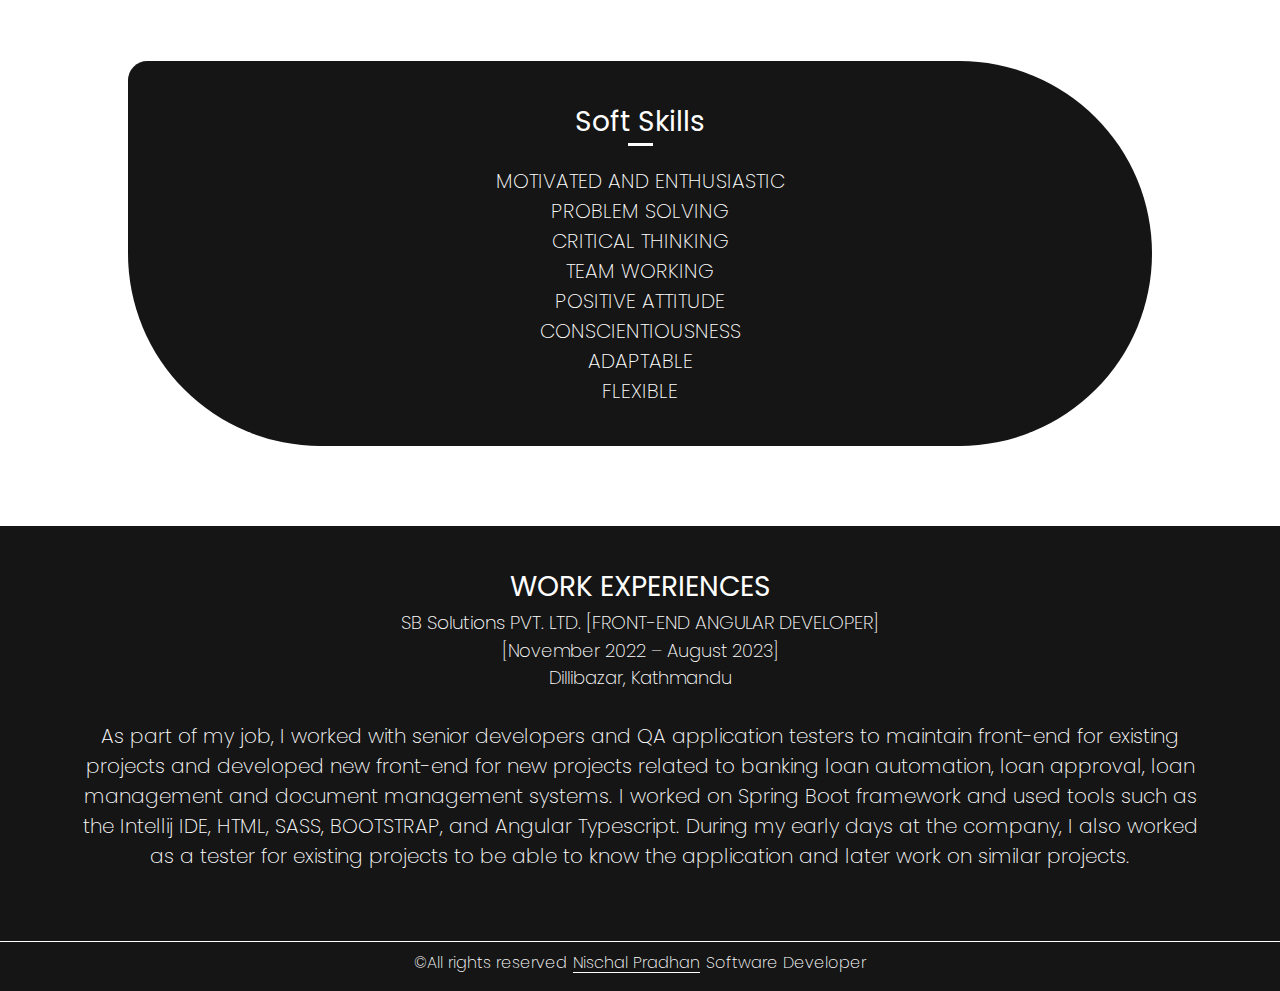
==== commit e4951cb9: "major updates + added contents" ====
--- a/components/about.html
+++ b/components/about.html
@@ -13,7 +13,7 @@
 </head>
 
 <style>
-    @import url("https://fonts.googleapis.com/css2?family=Poppins:wght@200&display=swap");
+    @import url('https://fonts.googleapis.com/css2?family=Poppins:wght@200;400&display=swap');
     /* font-family: 'Poppins', sans-serif; */
     
     * {
@@ -22,6 +22,7 @@
         box-sizing: border-box;
         scroll-behavior: smooth;
         cursor: none !important;
+        font-weight: 200 !important;
     }
     
      :root {
@@ -66,6 +67,10 @@
     
     h2 {
         font-size: 28px !important;
+    }
+    
+    .span-content {
+        font-weight: 400 !important;
     }
     
     #trailer {
@@ -587,8 +592,8 @@
     <!--  -->
 
     <header class="head-nav">
-        <h1>
-            #My<span style="color:#4b4b4b">Portfolio</span>
+        <h1 class="span-content">
+            #My<span class="span-content" style="color:#4b4b4b">Portfolio</span>
         </h1>
         <a href="/" aria-label="Go TO Home?">
             <i class="fa fa-home"></i>
@@ -599,7 +604,7 @@
         <section class="about-page">
             <div class="top-area">
                 <div class="left-area">
-                    <h2>About Me</h2>
+                    <h2 class="span-content">About Me</h2>
                     <p>
                         I'm a Full Stack Developer, I am an Enthusiastic, Self-Motivated and Devoted graduated Student and Software Developer, passionate about learning new technologies and skills to apply in technological field of Software Developments. I am eager to learn
                         advance techniques in the field of Software to revolutionize industries by tackling problems and solving them simultaneously.
@@ -612,7 +617,7 @@
                     the best version of yourself.</q>
                     <div class="btn-download">
                         <a href="./../docs/CV-Nischal-Pradhan.pdf" target="_blank">
-                            <button class="download-btn">Download CV&nbsp;
+                            <button class="span-content download-btn">Download CV&nbsp;
                             <i class="fa fa-file-pdf-o" style="font-size:24px"></i></button>
                         </a>
                     </div>
@@ -621,7 +626,7 @@
                 <div class="right-area">
 
                     <section class="early">
-                        <h2 style="text-align: center;">
+                        <h2 class="span-content" style="text-align: center;">
                             Tech Skills</h2>
                         <hr style="
                           display: flex;
@@ -680,7 +685,7 @@
 
             <div class="middle-area">
                 <div class="mid-left">
-                    <h2 class="mid-left-head-1">
+                    <h2 class="mid-left-head-1 span-content">
                         Education Qualifications
                     </h2>
 
@@ -689,7 +694,7 @@
                     <div class="edu-institutes">
 
                         <div class="bachelors-college">
-                            <span style="text-transform: uppercase; font-size: 28px;">
+                            <span class="span-content" style="text-transform: uppercase; font-size: 28px;">
                               [Bachelors] Islington College
                             </span>
                             <h4 style="font-size: 20px;">
@@ -700,7 +705,7 @@
                         </div>
                         <br>
                         <div class="plustwo-college">
-                            <span style="text-transform: uppercase; font-size: 28px;">
+                            <span class="span-content" style="text-transform: uppercase; font-size: 28px;">
                               [HIGH SCHOOL] TRINITY INTERNATIONAL COLLEGE
                             </span>
                             <h4 style="font-size: 20px;">
@@ -711,11 +716,11 @@
                         </div>
                     </div>
 
-                    <h2 class="mid-left-head-2">Education Qualifications</h2>
+                    <h2 class="mid-left-head-2 span-content">Education Qualifications</h2>
                 </div>
 
                 <div class="mid-right">
-                    <h2>
+                    <h2 class="span-content">
                         Soft Skills
                     </h2>
 
@@ -738,7 +743,7 @@
             </div>
 
             <div class="bottom-area" style="padding: 2.5em 5em">
-                <h2 style="font-size: 24px;">Work Experiences</h2>
+                <h2 class="span-content" style="font-size: 24px;">Work Experiences</h2>
                 <div class="about-experiences">
                     <h3>SB Solutions PVT. LTD. [FRONT-END ANGULAR DEVELOPER]</h3>
                     <span> [November 2022 – August 2023] </span>
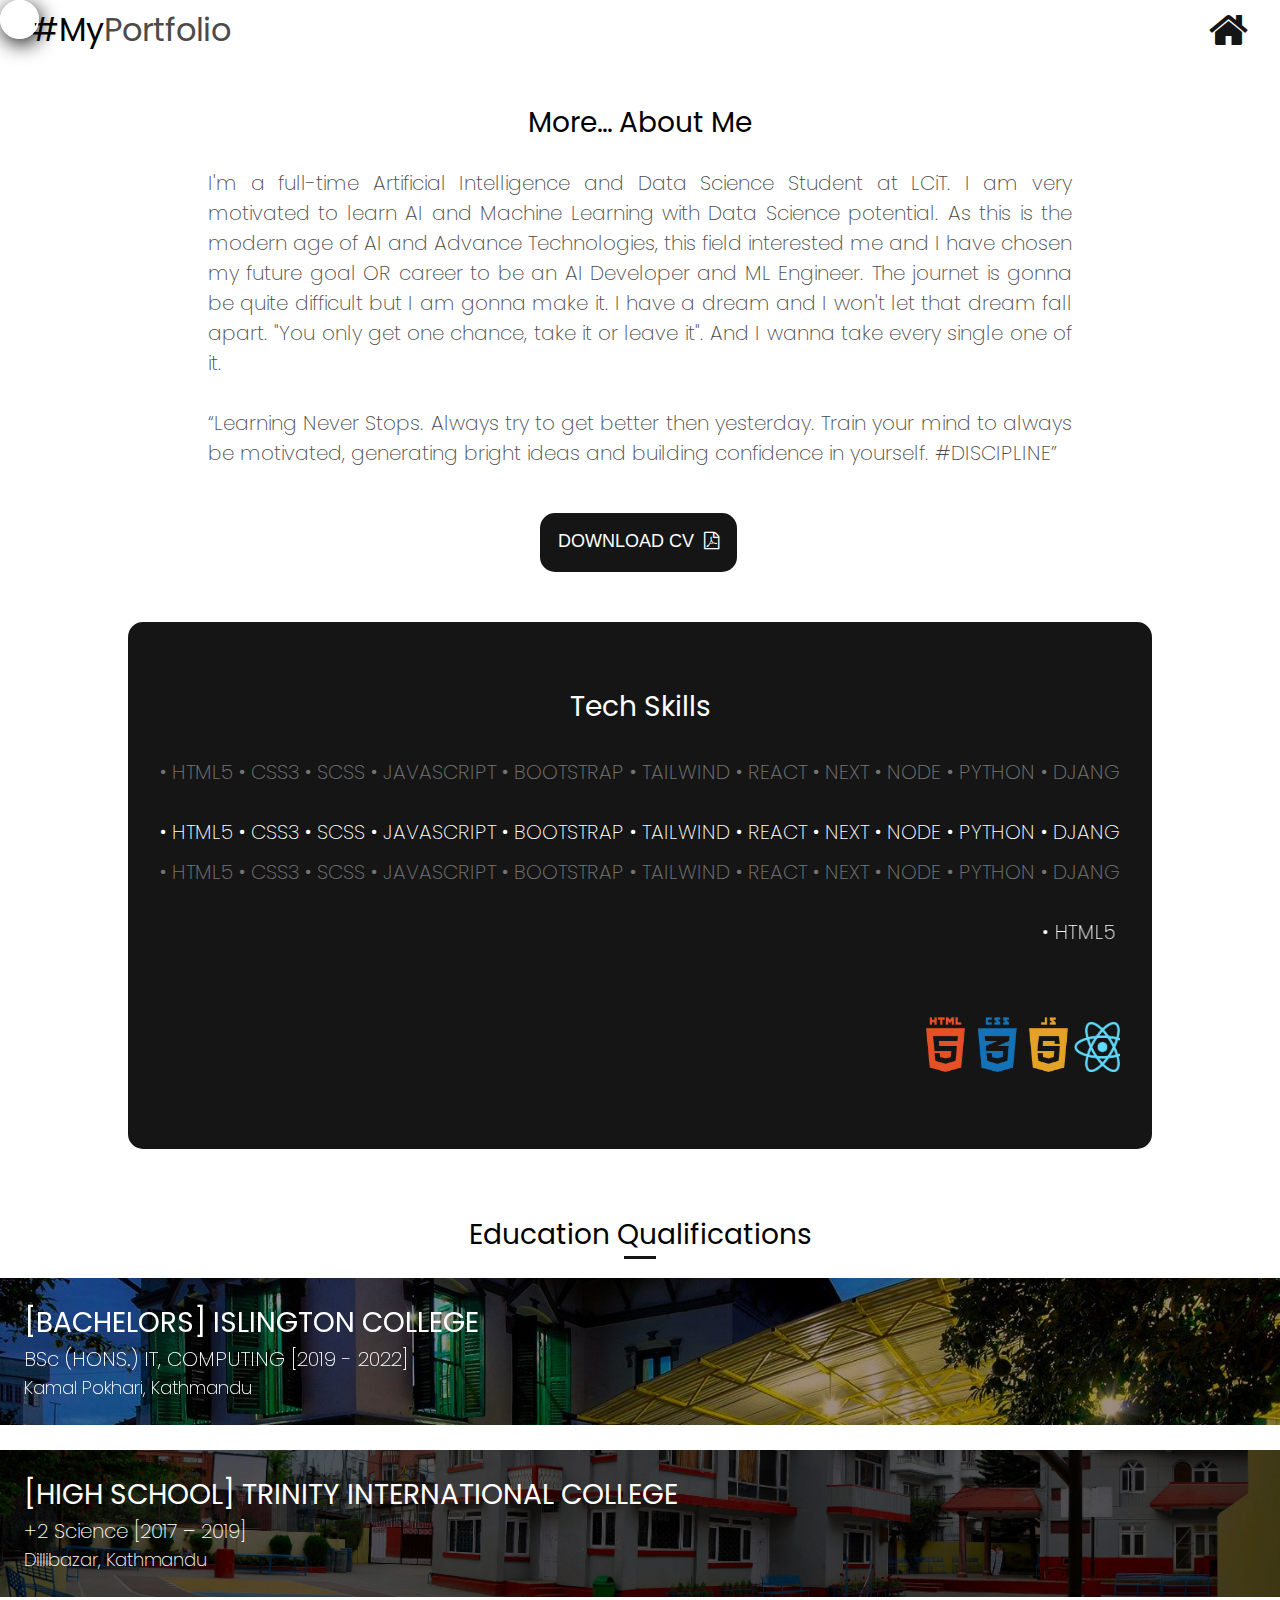
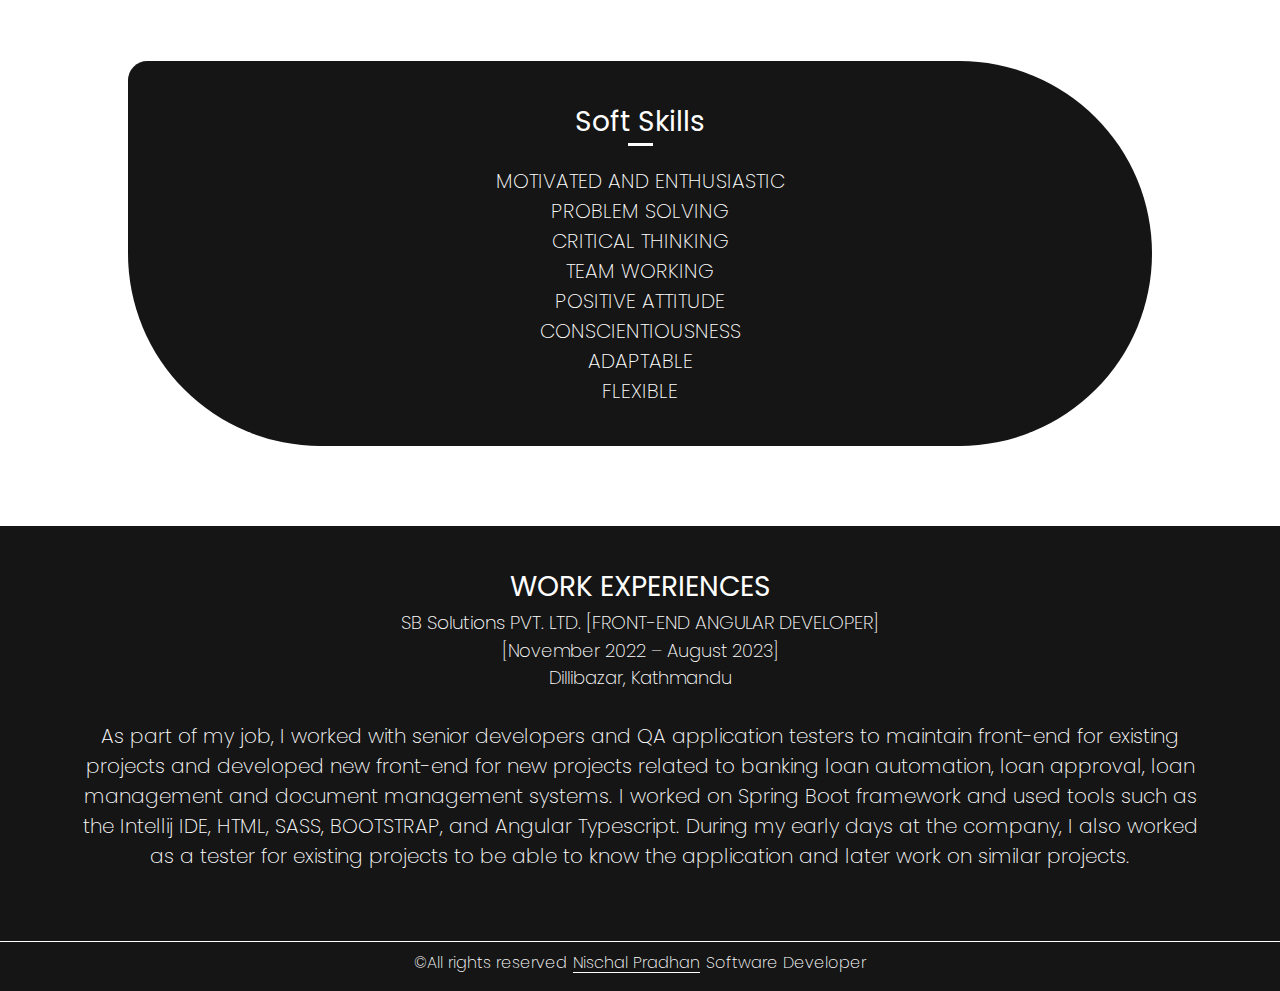
==== commit 0a7f917c: "big updates" ====
--- a/components/about.html
+++ b/components/about.html
@@ -21,7 +21,6 @@
         padding: 0;
         box-sizing: border-box;
         scroll-behavior: smooth;
-        cursor: none !important;
         font-weight: 200 !important;
     }
     
@@ -604,17 +603,12 @@
         <section class="about-page">
             <div class="top-area">
                 <div class="left-area">
-                    <h2 class="span-content">About Me</h2>
+                    <h2 class="span-content">More... About Me</h2>
                     <p>
-                        I'm a Full Stack Developer, I am an Enthusiastic, Self-Motivated and Devoted graduated Student and Software Developer, passionate about learning new technologies and skills to apply in technological field of Software Developments. I am eager to learn
-                        advance techniques in the field of Software to revolutionize industries by tackling problems and solving them simultaneously.
+                        I'm a full-time Artificial Intelligence and Data Science Student at LCiT. I am very motivated to learn AI and Machine Learning with Data Science potential. As this is the modern age of AI and Advance Technologies, this field interested me and I have chosen my future goal OR career to be an AI Developer and ML Engineer. The journet is gonna be quite difficult but I am gonna make it. I have a dream and I won't let that dream fall apart. "You only get one chance, take it or leave it". And I wanna take every single one of it.
                     </p>
-                    <br />
-                    <q>Learning Never Stops. Always try to get better then yesterday.
-                    Train your mind to always be motivated, generate new ideas and
-                    build confidence. Whatever your capabilities, you must stretch
-                    them to the limit and a little beyond. Have a bright vision and be
-                    the best version of yourself.</q>
+                    <br>
+                    <q>Learning Never Stops. Always try to get better then yesterday. Train your mind to always be motivated, generating bright ideas and building confidence in yourself. #DISCIPLINE</q>
                     <div class="btn-download">
                         <a href="./../docs/CV-Nischal-Pradhan.pdf" target="_blank">
                             <button class="span-content download-btn">Download CV&nbsp;
@@ -782,7 +776,7 @@
         };
 
         trailer.animate(keyframes, {
-            duration: 0,
+            duration: 500,
             fill: "forwards",
         });
     };
